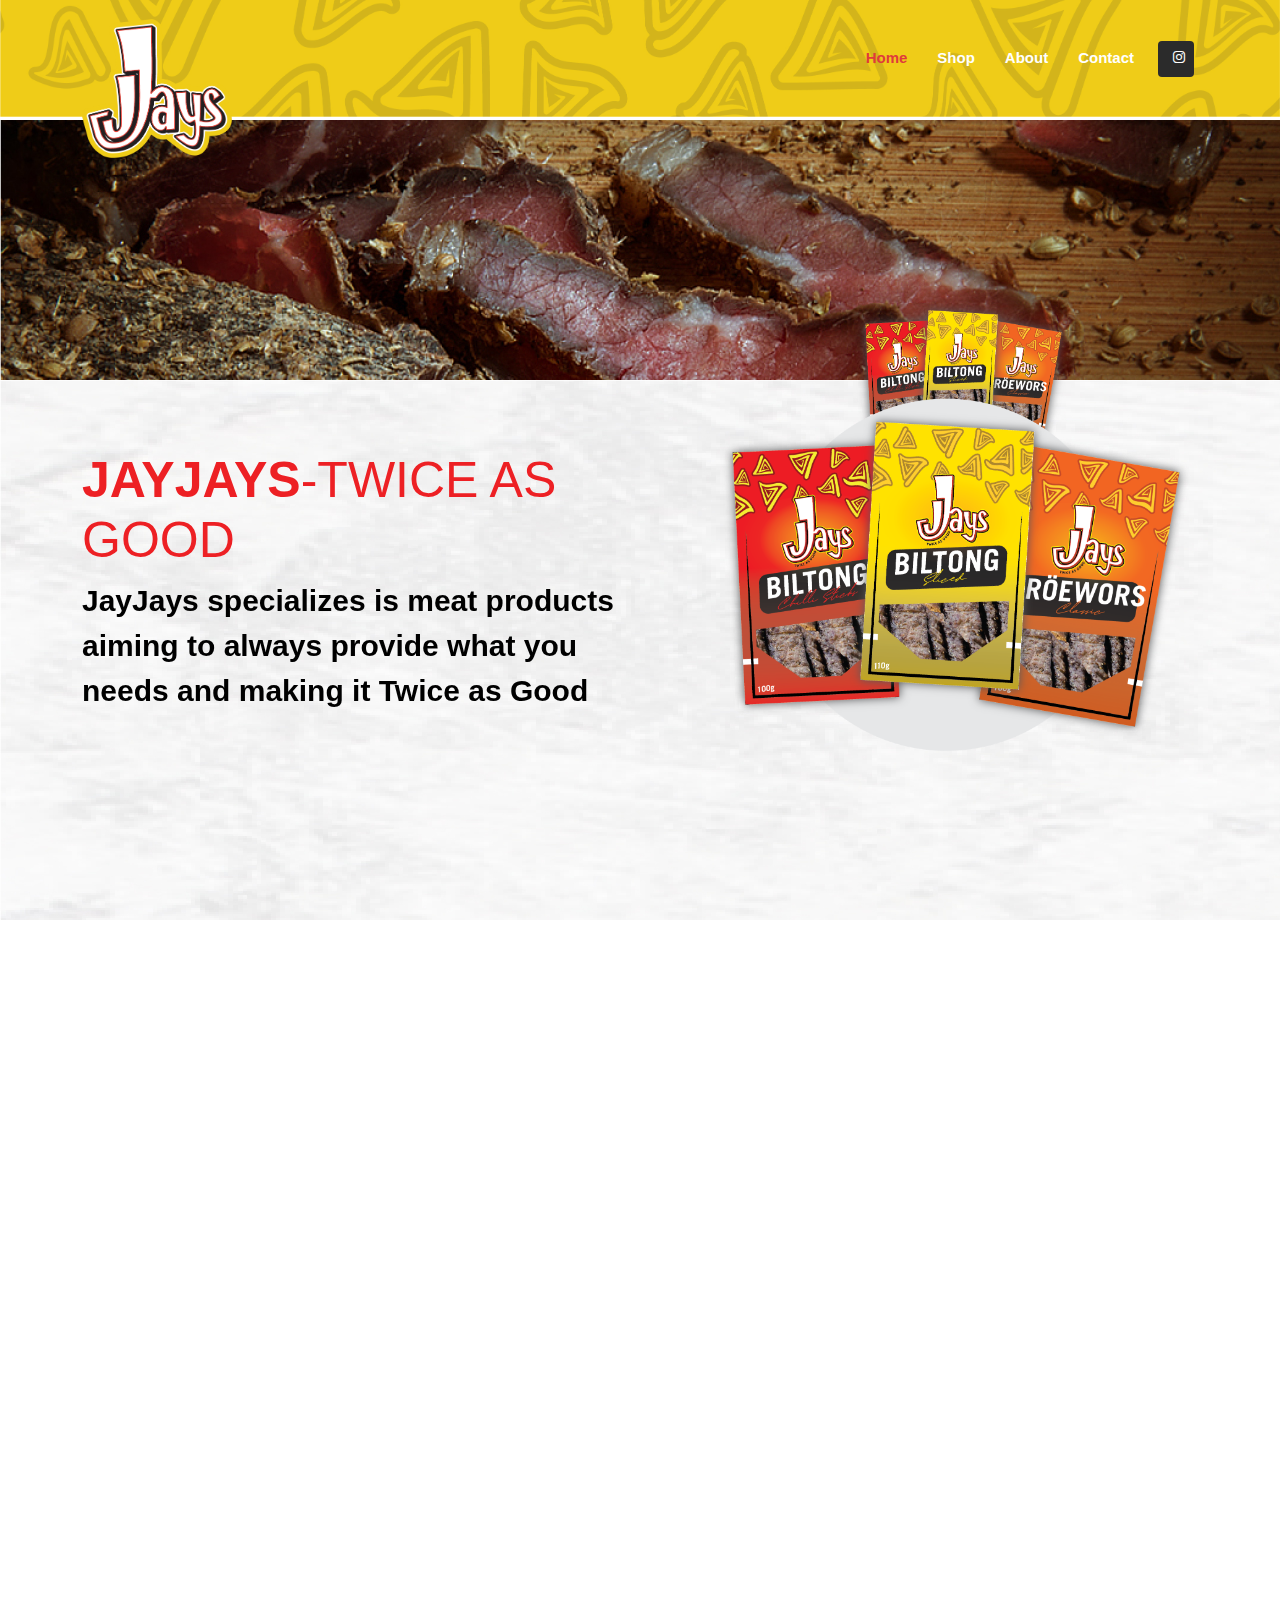
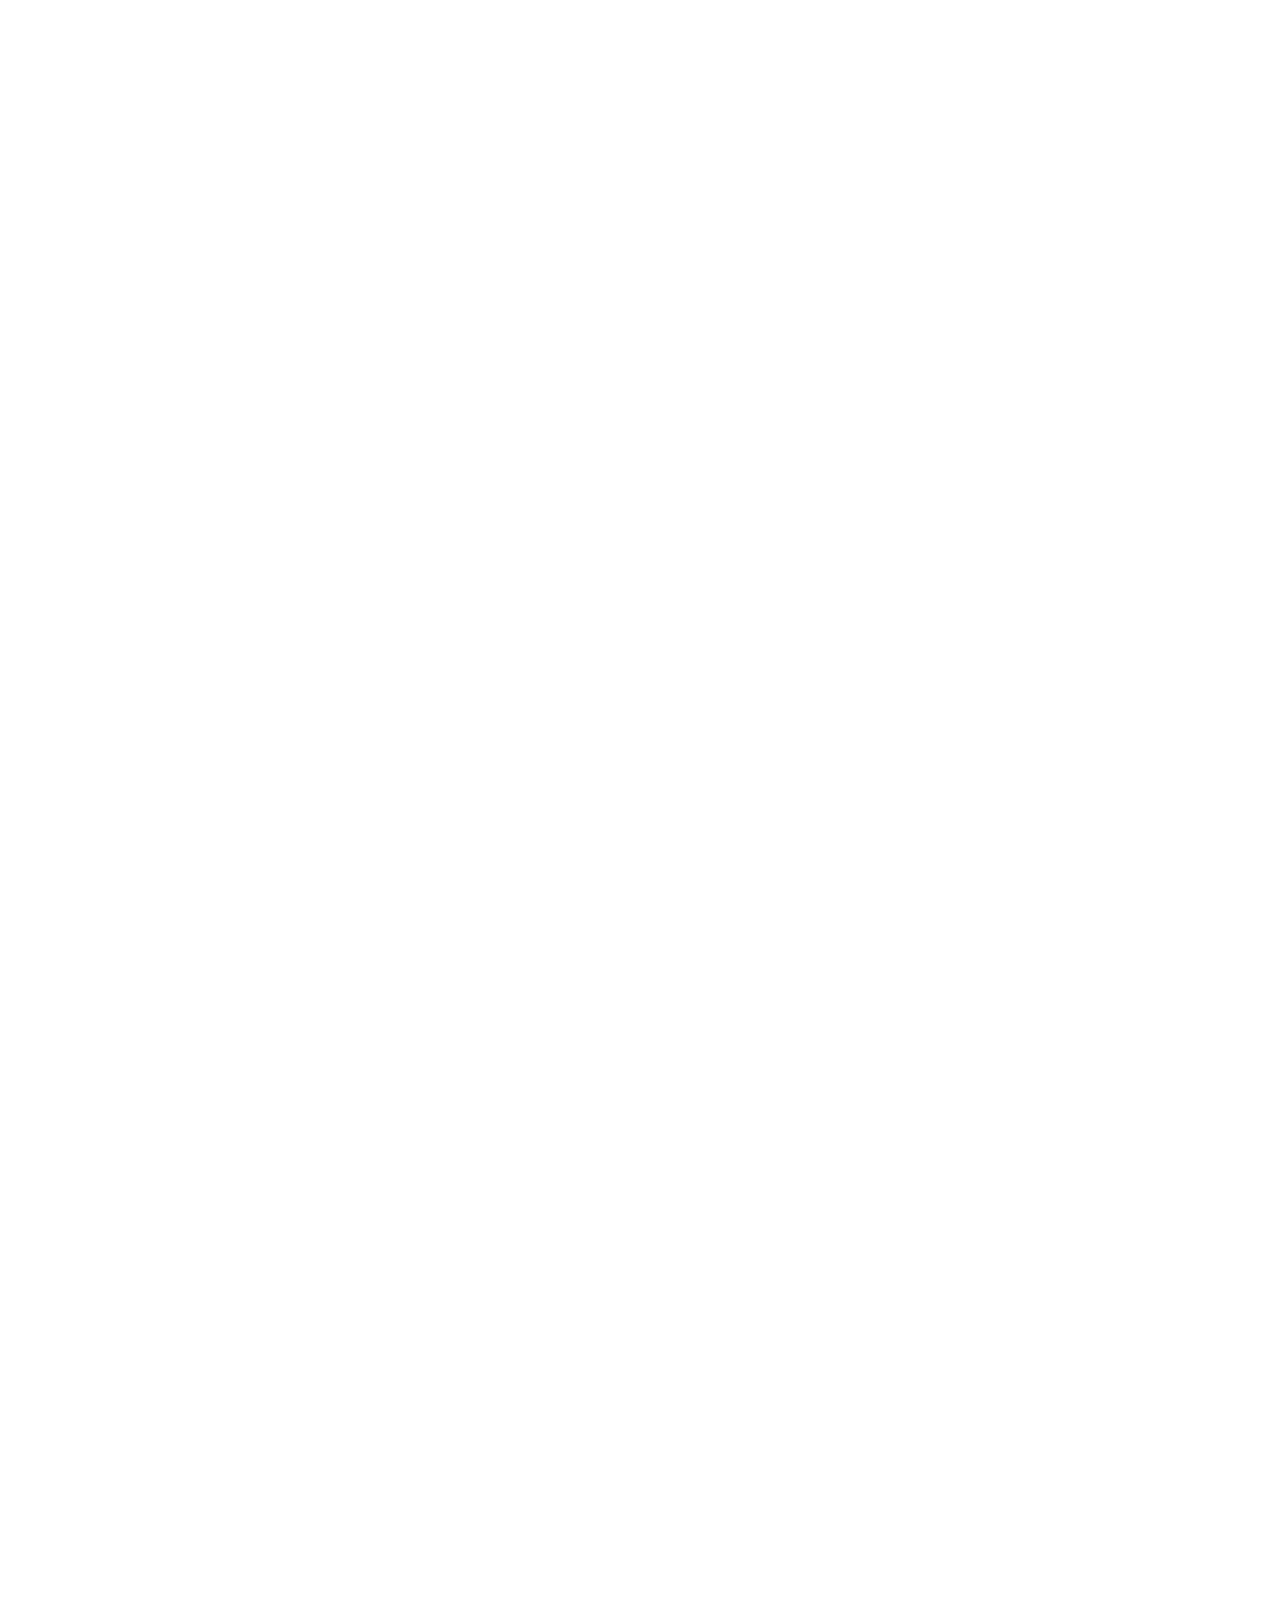
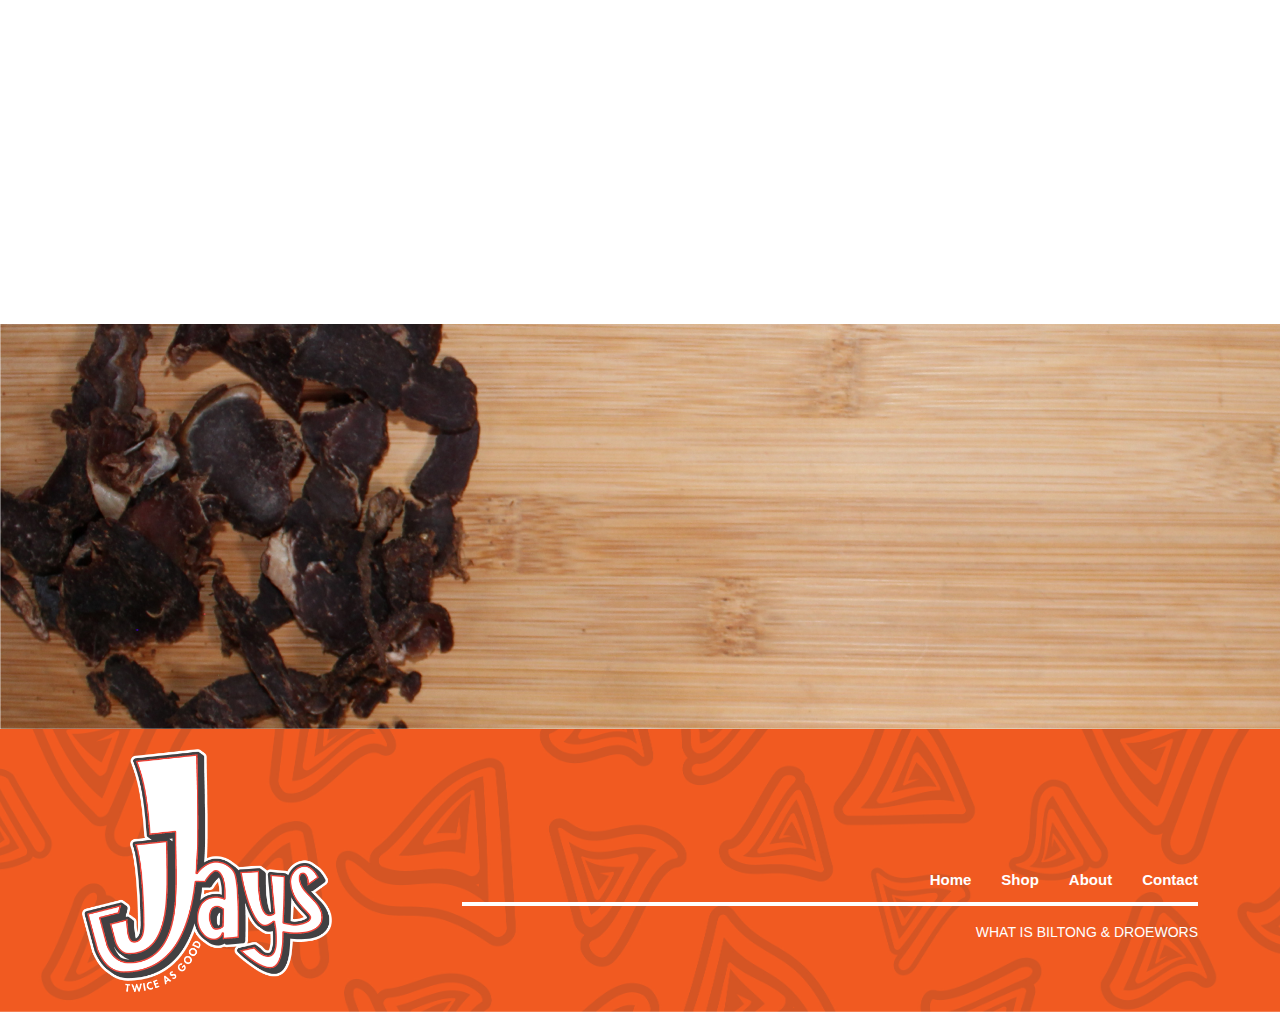
==== index.html @ 7f57a89b "fourth commit" ====
<!DOCTYPE html>
<html lang="en">

<head>
  <meta charset="utf-8">
  <meta content="width=device-width, initial-scale=1.0" name="viewport">

  <title>JayJays</title>
  <meta content="" name="description">
  <meta content="" name="keywords">

  <!-- Favicons -->
  <link href="assets/img/LOGO1 - Copy.png" rel="icon">

  <!-- Google Fonts -->
  <!-- <link href="https://fonts.googleapis.com/css?family=Open+Sans:300,300i,400,400i,600,600i,700,700i|Raleway:300,300i,400,400i,500,500i,600,600i,700,700i|Poppins:300,300i,400,400i,500,500i,600,600i,700,700i" rel="stylesheet"> -->

  <!-- Vendor CSS Files -->
  <link href="assets/vendor/aos/aos.css" rel="stylesheet">
  <link href="assets/vendor/bootstrap/css/bootstrap.min.css" rel="stylesheet">
  <link href="assets/vendor/bootstrap/css/bootstrap.css" rel="stylesheet">
  <link href="assets/vendor/bootstrap-icons/bootstrap-icons.css" rel="stylesheet">
  <link href="assets/vendor/boxicons/css/boxicons.min.css" rel="stylesheet">
  <link href="assets/vendor/glightbox/css/glightbox.min.css" rel="stylesheet">
  <link href="assets/vendor/remixicon/remixicon.css" rel="stylesheet">
  <link href="assets/vendor/swiper/swiper-bundle.min.css" rel="stylesheet">


  <link href="assets/css/style.css" rel="stylesheet">
</head>

<body>

  <!-- ======= Header ======= -->
  <header id="header" class="fixed-top d-flex align-items-center" style="height: 120px;background: url(assets/img/HEADER.jpg);
  width: 100%;
  /* height: auto; */
  height: 120px;
  background-position: center;
  background-size: cover;
  background-repeat: no-repeat;">
    <div class="container d-flex align-items-center">
      <!-- <h1 class="logo me-auto"><a href="index.html">Presento<span>.</span></a></h1> -->
      <!-- Uncomment below if you prefer to use an image logo -->
      <a href="index.html" class="logo me-auto"><img src="assets/img/LOGO1 - Copy.png" alt=""></a>

      <nav id="navbar" class="navbar order-last order-lg-0">
        <ul>
          <li><a class="nav-link scrollto active" href="#home">Home</a></li>
          <li><a class="nav-link scrollto" href="#shop">Shop</a></li>
          <li><a class="nav-link scrollto" href="#about">About</a></li>
          <li><a class="nav-link scrollto" href="#contact">Contact</a></li>
          <span class="social-links text-center text-md-end pt-3 pt-md-0 ms-4">
            <li><a href="#" class="instagram"><i class="bx bxl-instagram fs-6"></i></a></li>
          </span>
        </ul>
        <i class="bi bi-list mobile-nav-toggle text-white"></i>
      </nav><!-- .navbar -->

    </div>
  </header><!-- End Header -->

  <section style="margin-top: 50px" id="home">

    <div class="biltong-hero" style="background: url(assets/img/UNDER.jpg);">
    </div>
    <div style="background: url('assets/img/WHITE-MARRBLE.jpg');" class="marrble">
      <div class="container" data-aos="fade-up">
        <div class="row" style="padding-top: 70px;">
          <div class="col-lg-6">
            <h1 class="header-text"><b>JAYJAYS</b>-TWICE AS GOOD
            </h1>
            <div class="text">
              <p style="font-weight: bold; color: #000; font-size: 30px;">JayJays specializes is meat products aiming to always provide what you needs
                and making it Twice as Good</p>
            </div>

          </div>
          <div class="col-lg-6"> 
            <div class="biltong-img center-hrz">
              <img src="assets/img/SIXTOP1.png">
            </div>

          </div>
        </div>

      </div>
    </div>

  </section>

  <section style="padding-top: 0px;" id="shop">
    <div class="containe" >
      <div class="row">
        <div class="col-lg-4" data-aos="fade-right">
          <div style="
          /* height: 80vh;  */
          width: 100%; background-color: #ed2024; padding: 25px;
          height: auto;
          ">
            <center>
              <div style="
          width: 60%;
          ">
              <img src="assets/img/REDP-05.png" style="width: 100%;">
            </div>

            <div class="mt-3">
              <h1 style="color: #fff; font-size: 60px">BILTONG-<span style="font-weight: bold;">CHILLI STICKS</span></h1>

              <div class="text">
                <p style="font-weight: bold; color: #fff; font-size: 30px; text-align: left;">JayJays specializes is meat products aiming to always provide what you needs
                  and making it Twice as Good</p>
              </div>

              <div>
                <a href="chilli-sticks.html">
                  <button style="background-color: #efefef; border: none; outline: none; padding: 10px 25px;">
                    <span style="font-weight: bold; color: #000">
                      View
                    </span>
                  </button>
                </a>
                
              </div>
            </div>
            </center>
            
          </div>
        </div>
        <div class="col-lg-4" data-aos="fade-up">
          <div style="
            /* min-height: 835px;  */
            height: auto;
            width: 100%; background-color: #EFCC17; padding: 25px;
            /* height: 80vh; */
            ">
            <center>
              <div style="
          width: 60%;
          ">
              <img src="assets/img/YELLOWP-05.png" style="width: 100%;">
            </div>
            <div class="mt-3">
              <h1 style="color: #fff; font-size: 60px">BILTONG-<span style="font-weight: bold;">SLICED</span></h1>

              <div class="text">
                <p style="font-weight: bold; color: #fff; font-size: 30px; text-align: left;">JayJays specializes is meat products aiming to always provide what you needs
                  and making it Twice as Good</p>
              </div>
            </div>

            <div>
              <a href="biltong-sliced.html">
                <button class="view-btn view-btn-yellow">
                  <span style="font-weight: bold; color: #000">
                    View
                  </span>
                </button>
              </a>
            </div>

            </center>
          </div>
        </div>
        <div class="col-lg-4" data-aos="fade-left">
          <div style="
          height: auto; 
          width: 100%; background-color: #f15b22; padding: 25px;
          /* height: 80vh; */
          ">
            <center>
              <div style="
          width: 60%;
          ">
              <img src="assets/img/ORANGEP-05.png" style="width: 100%;">
            </div>
            <div class="mt-3">
              <h1 style="color: #fff; font-size: 60px">DROEWORS-<span style="font-weight: bold;">CLASSIC</span></h1>

              <div class="text">
                <p style="font-weight: bold; color: #fff; font-size: 30px; text-align: left;">JayJays specializes is meat products aiming to always provide what you needs
                  and making it Twice as Good</p>
              </div>
            </div>
            <div>
              <a href="droewors-classic.html">
                <button class="view-btn">
                  <span style="font-weight: bold; color: #000">
                    View
                  </span>
                </button>
              </a>
              
            </div>
            </center>
          
          </div>
        </div>
      </div>
    </div>


  </section>

  <section>
    <!-- Slider main container -->
<div class="swiper" data-aos="fade-up">
  <!-- Additional required wrapper -->
  <div class="swiper-wrapper">
    <!-- Slides -->
    <div class="swiper-slide" style="
    /* background-image: url(assets/img/ADD1.jpg); background-repeat: no-repeat; background-size: cover; */
    ">AD 1</div>
    <div class="swiper-slide">AD 2</div>
    <div class="swiper-slide">AD 3</div>
    ...
  </div>
  <!-- If we need pagination -->
  <div class="swiper-pagination"></div>

  <!-- If we need navigation buttons -->
  <div class="swiper-button-prev"></div>
  <div class="swiper-button-next"></div>

  <!-- If we need scrollbar -->
  <!-- <div class="swiper-scrollbar"></div> -->
</div>
  </section>

  <section class="bg-white" id="about" data-aos="fade-up">
    <div class="container">
      <center>
        <h1 style="color: #fff; background-color: #ed2024; width: 300px; padding: 20px 0px; margin-top: 100px;">ABOUT-US!!</h1>
      <div style="width: 80%;" class="mt-4">
        <p style="font-size: 30px; text-align: center;"><b>JayJays specializes is meat products aiming to always provide what you needs
          and making it</b> Twice as Good. <b>JayJays specializes is meat products aiming to always provide what you needs
            and making it</b> Twice as Good.</p>
      </div>

      <h1 style="color: #fff; background-color: #EFCC17; width: 300px; padding: 20px 0px; margin-top: 100px;">CONTACT-US!!</h1>
    </center>
    </div>
  </section>

  <main id="main">


    <!-- ======= Contact Section ======= -->
    <section id="contact" class="contact">
      <div class="container" data-aos="fade-up">

        <div class="section-title mt-5">
          <!-- <h2>Contact</h2> -->
          <p style="color: #000; font-size: 30px; text-align: center;">Magnam dolores commodi suscipit. Necessitatibus eius consequatur ex aliquid fuga eum quidem. Sit sint
            consectetur velit. Quisquam quos quisquam cupiditate. Et nemo qui impedit suscipit alias ea.</p>
        </div>

        <div class="row" data-aos="fade-up" data-aos-delay="100">

          <div class="col-lg-6">

            <div class="row">
              <div class="col-md-12">
                <div class="info-box">
                  <i class="bx bx-map"></i>
                  <h3>Our Address</h3>
                  <p>A108 Adam Street, New York, NY 535022</p>
                </div>
              </div>
              <div class="col-md-6">
                <div class="info-box mt-4">
                  <i class="bx bx-envelope"></i>
                  <h3>Email Us</h3>
                  <p>info@example.com<br>contact@example.com</p>
                </div>
              </div>
              <div class="col-md-6">
                <div class="info-box mt-4">
                  <i class="bx bx-phone-call"></i>
                  <h3>Call Us</h3>
                  <p>+1 5589 55488 55<br>+1 6678 254445 41</p>
                </div>
              </div>
            </div>

          </div>

          <div class="col-lg-6" style="padding-bottom: 100px;">
            <form action="forms/contact.php" method="post" role="form" class="php-email-form">
              <div class="row">
                <div class="col form-group">
                  <input type="text" name="name" class="form-control" id="name" placeholder="Your Name" required>
                </div>
                <div class="col form-group">
                  <input type="email" class="form-control" name="email" id="email" placeholder="Your Email" required>
                </div>
              </div>
              <div class="form-group">
                <input type="text" class="form-control" name="subject" id="subject" placeholder="Subject" required>
              </div>
              <div class="form-group">
                <textarea class="form-control" name="message" rows="5" placeholder="Message" required></textarea>
              </div>
              <div class="my-3">
                <div class="loading">Loading</div>
                <div class="error-message"></div>
                <div class="sent-message">Your message has been sent. Thank you!</div>
              </div>
              <div class="text-center"><button type="submit">Send Message</button></div>
            </form>
          </div>

        </div>

      </div>
    </section><!-- End Contact Section -->

    <section>
      <div style="background: url(assets/img/BOTTOM.jpg);
    width: 100%;
    /* height: auto; */
    height: 45vh;
    background-position: left;
    background-size: cover;
    background-repeat: no-repeat;">
    </div>
    </section>

  </main><!-- End #main -->

  <!-- ======= Footer ======= -->
  <footer id="footer">

    <div class="" style="background: url(assets/img/FOOTER.jpg);
    width: 100%;
    height: auto;
    /* height: 35vh; */
    background-position: center;
    background-size: cover;
    background-repeat: no-repeat;
    padding: 20px;
    ">
      <div class="container">
        <div class="row">
          <div class="col-lg-4 center-hrz">
            <img src="assets/img/LOGO2.png" style="width: 250px;"/>
          </div>
          <div class="col-lg-8">

            <div class="footer order-last order-lg-0" style="float: right; margin-top: 110px;">
              <ul>
                <li><a class="nav-link scrollto" href="#home">Home</a></li>
                <li><a class="nav-link scrollto" href="#shop">Shop</a></li>
                <li><a class="nav-link scrollto" href="#about">About</a></li>
                <li><a class="nav-link scrollto" href="#contact">Contact</a></li>
                </ul>
              </div>
              <hr style="margin-top: 0px; border: 2px solid #fff; background-color: #fff; opacity: 1; width: 100%;"/>

              <div class="footer-copyright display1" style="float: right;">
                <p>WHAT IS BILTONG & DROEWORS</p>
              </div>

              <div class="footer-copyright display2" style="text-align: center;">
                <p>WHAT IS BILTONG & DROEWORS</p>
              </div>
          </div>
          

        </div>
      </div>
    </div>
  </footer><!-- End Footer -->

  <a href="#" class="back-to-top d-flex align-items-center justify-content-center"><i
      class="bi bi-arrow-up-short"></i></a>

  <!-- Vendor JS Files -->
  <script src="assets/vendor/purecounter/purecounter_vanilla.js"></script>
  <script src="assets/vendor/aos/aos.js"></script>
  <script src="assets/vendor/bootstrap/js/bootstrap.bundle.min.js"></script>
  <script src="assets/vendor/glightbox/js/glightbox.min.js"></script>
  <script src="assets/vendor/isotope-layout/isotope.pkgd.min.js"></script>
  <script src="assets/vendor/swiper/swiper-bundle.min.js"></script>
  <script src="assets/vendor/php-email-form/validate.js"></script>

  <!-- Template Main JS File -->
  <script src="assets/js/main.js"></script>

</body>

</html>
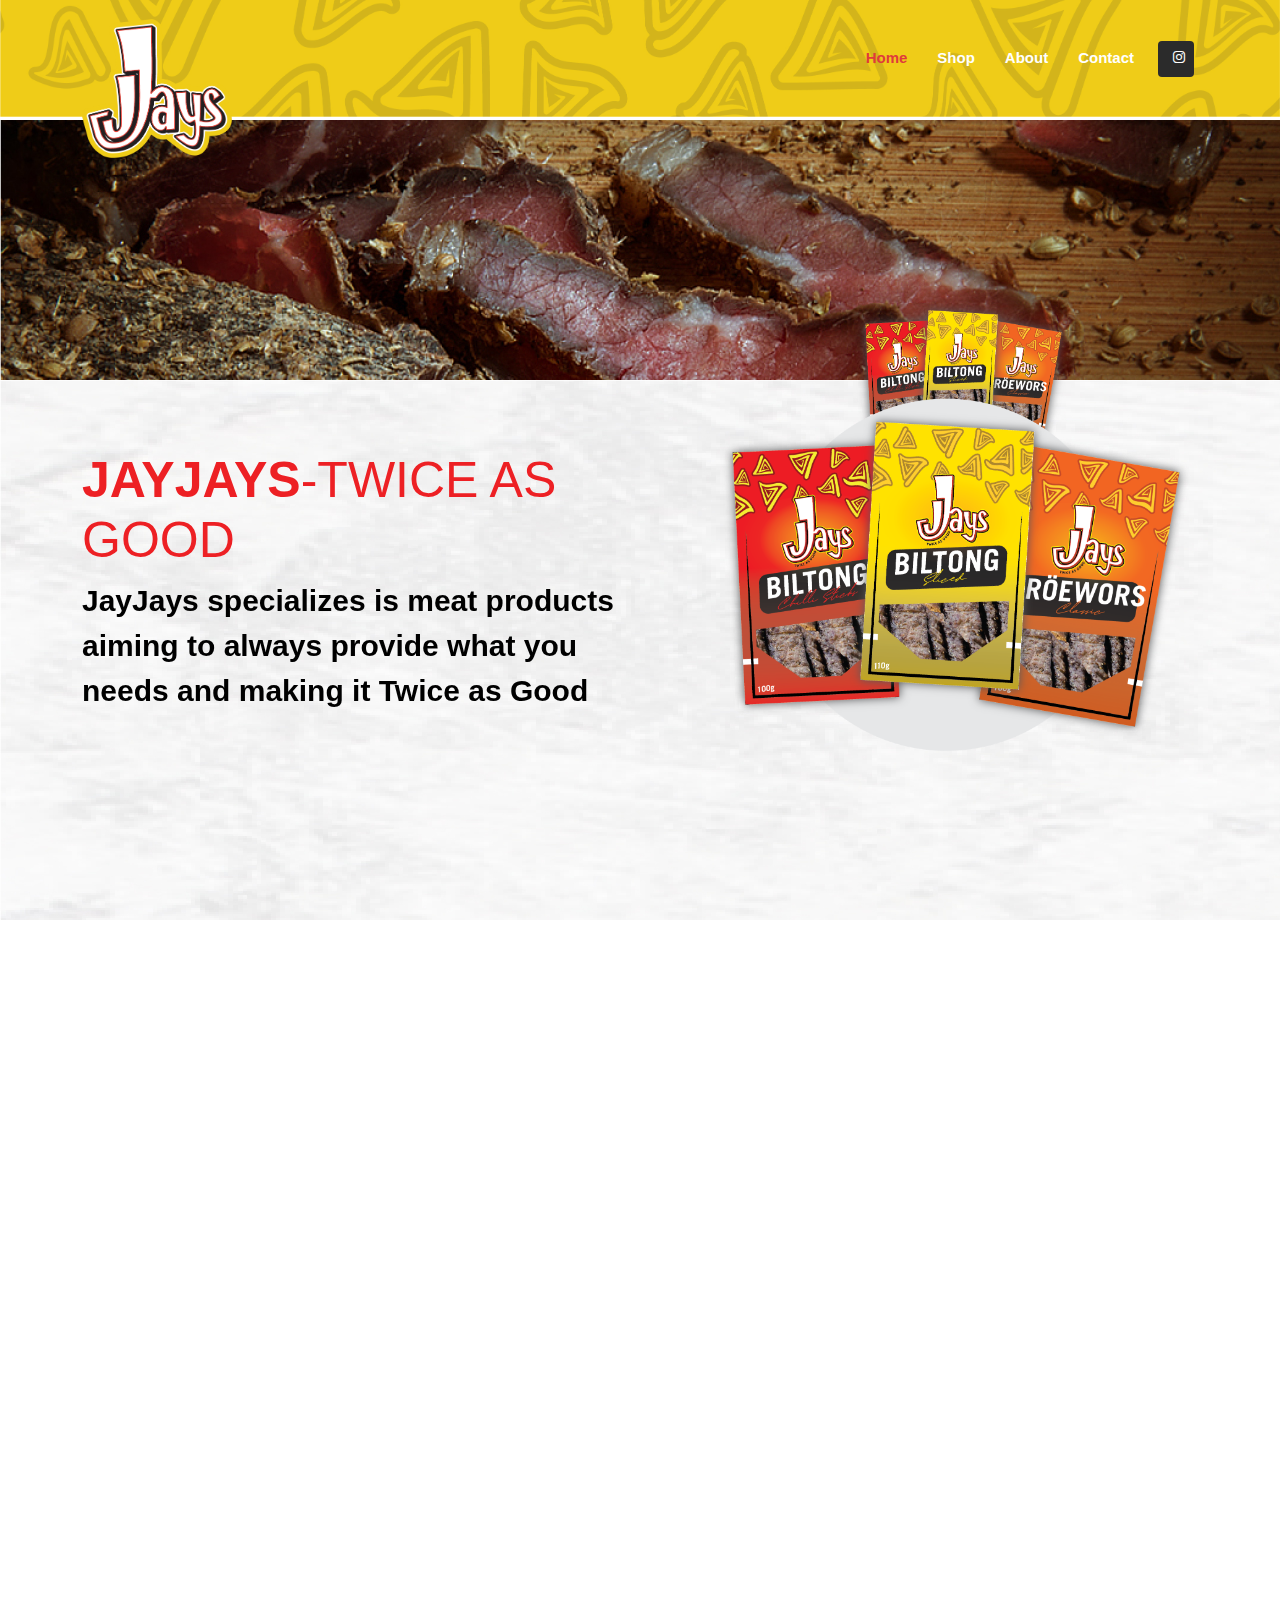
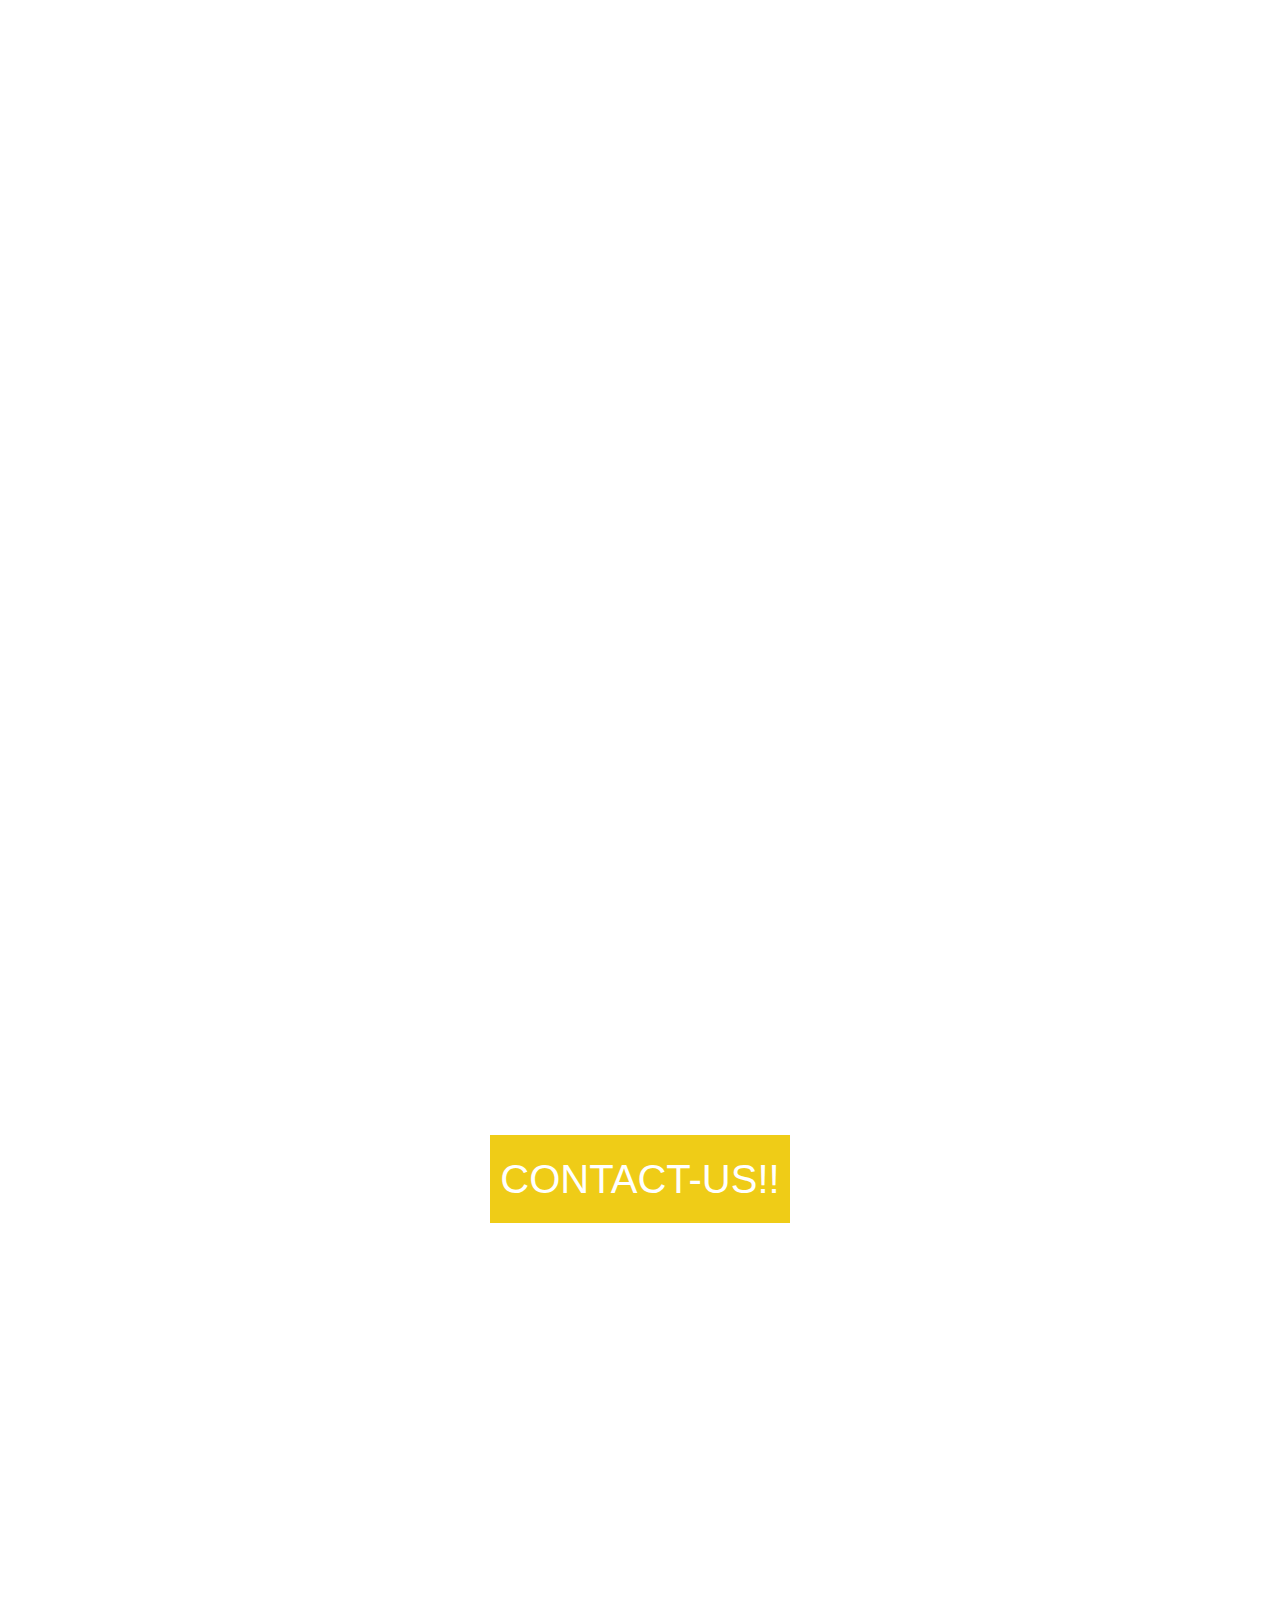
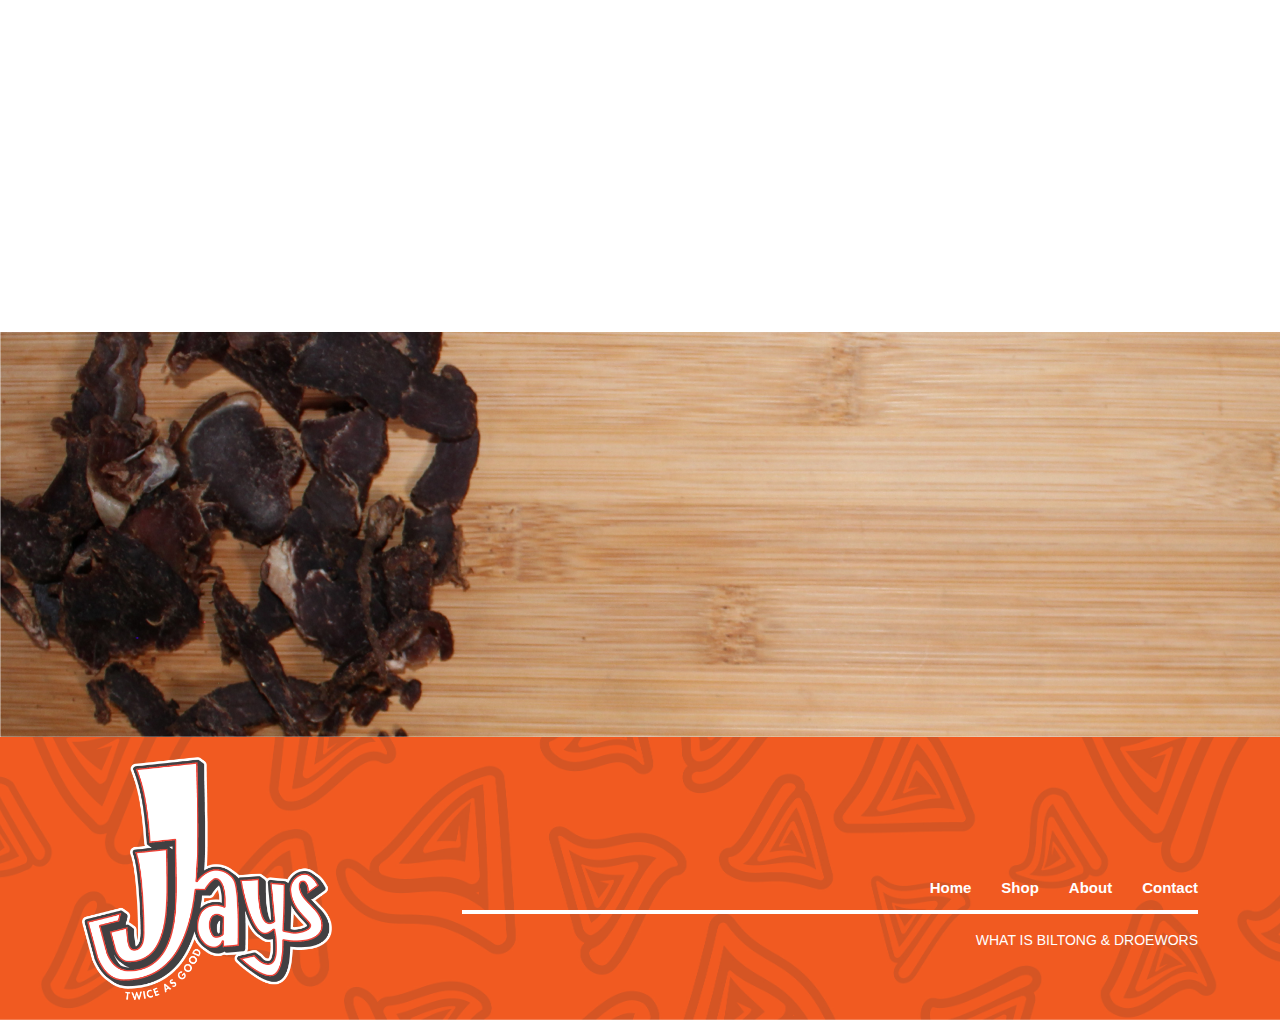
==== commit 6efe9dac: "seventh commit" ====
--- a/index.html
+++ b/index.html
@@ -11,9 +11,6 @@
 
   <!-- Favicons -->
   <link href="assets/img/LOGO1 - Copy.png" rel="icon">
-
-  <!-- Google Fonts -->
-  <!-- <link href="https://fonts.googleapis.com/css?family=Open+Sans:300,300i,400,400i,600,600i,700,700i|Raleway:300,300i,400,400i,500,500i,600,600i,700,700i|Poppins:300,300i,400,400i,500,500i,600,600i,700,700i" rel="stylesheet"> -->
 
   <!-- Vendor CSS Files -->
   <link href="assets/vendor/aos/aos.css" rel="stylesheet">
@@ -60,6 +57,8 @@
     </div>
   </header><!-- End Header -->
 
+
+  <!-- HERO SECTION -->
   <section style="margin-top: 50px" id="home">
 
     <div class="biltong-hero" style="background: url(assets/img/UNDER.jpg);">
@@ -71,12 +70,13 @@
             <h1 class="header-text"><b>JAYJAYS</b>-TWICE AS GOOD
             </h1>
             <div class="text">
-              <p style="font-weight: bold; color: #000; font-size: 30px;">JayJays specializes is meat products aiming to always provide what you needs
+              <p style="font-weight: bold; color: #000; font-size: 30px;">JayJays specializes is meat products aiming to
+                always provide what you needs
                 and making it Twice as Good</p>
             </div>
 
           </div>
-          <div class="col-lg-6"> 
+          <div class="col-lg-6">
             <div class="biltong-img center-hrz">
               <img src="assets/img/SIXTOP1.png">
             </div>
@@ -88,9 +88,11 @@
     </div>
 
   </section>
-
+  <!-- END HERO SECTION -->
+
+  <!-- SHOP SECTION -->
   <section style="padding-top: 0px;" id="shop">
-    <div class="containe" >
+    <div class="containe">
       <div class="row">
         <div class="col-lg-4" data-aos="fade-right">
           <div style="
@@ -102,30 +104,32 @@
               <div style="
           width: 60%;
           ">
-              <img src="assets/img/REDP-05.png" style="width: 100%;">
-            </div>
-
-            <div class="mt-3">
-              <h1 style="color: #fff; font-size: 60px">BILTONG-<span style="font-weight: bold;">CHILLI STICKS</span></h1>
-
-              <div class="text">
-                <p style="font-weight: bold; color: #fff; font-size: 30px; text-align: left;">JayJays specializes is meat products aiming to always provide what you needs
-                  and making it Twice as Good</p>
-              </div>
-
-              <div>
-                <a href="chilli-sticks.html">
-                  <button style="background-color: #efefef; border: none; outline: none; padding: 10px 25px;">
-                    <span style="font-weight: bold; color: #000">
-                      View
-                    </span>
-                  </button>
-                </a>
-                
-              </div>
-            </div>
+                <img src="assets/img/REDP-05.png" style="width: 100%;">
+              </div>
+
+              <div class="mt-3">
+                <h1 style="color: #fff; font-size: 60px">BILTONG-<span style="font-weight: bold;">CHILLI STICKS</span>
+                </h1>
+
+                <div class="text">
+                  <p style="font-weight: bold; color: #fff; font-size: 30px; text-align: left;">JayJays specializes is
+                    meat products aiming to always provide what you needs
+                    and making it Twice as Good</p>
+                </div>
+
+                <div>
+                  <a href="chilli-sticks.html">
+                    <button style="background-color: #efefef; border: none; outline: none; padding: 10px 25px;">
+                      <span style="font-weight: bold; color: #000">
+                        View
+                      </span>
+                    </button>
+                  </a>
+
+                </div>
+              </div>
             </center>
-            
+
           </div>
         </div>
         <div class="col-lg-4" data-aos="fade-up">
@@ -139,26 +143,27 @@
               <div style="
           width: 60%;
           ">
-              <img src="assets/img/YELLOWP-05.png" style="width: 100%;">
-            </div>
-            <div class="mt-3">
-              <h1 style="color: #fff; font-size: 60px">BILTONG-<span style="font-weight: bold;">SLICED</span></h1>
-
-              <div class="text">
-                <p style="font-weight: bold; color: #fff; font-size: 30px; text-align: left;">JayJays specializes is meat products aiming to always provide what you needs
-                  and making it Twice as Good</p>
-              </div>
-            </div>
-
-            <div>
-              <a href="biltong-sliced.html">
-                <button class="view-btn view-btn-yellow">
-                  <span style="font-weight: bold; color: #000">
-                    View
-                  </span>
-                </button>
-              </a>
-            </div>
+                <img src="assets/img/YELLOWP-05.png" style="width: 100%;">
+              </div>
+              <div class="mt-3">
+                <h1 style="color: #fff; font-size: 60px">BILTONG-<span style="font-weight: bold;">SLICED</span></h1>
+
+                <div class="text">
+                  <p style="font-weight: bold; color: #fff; font-size: 30px; text-align: left;">JayJays specializes is
+                    meat products aiming to always provide what you needs
+                    and making it Twice as Good</p>
+                </div>
+              </div>
+
+              <div>
+                <a href="biltong-sliced.html">
+                  <button class="view-btn view-btn-yellow">
+                    <span style="font-weight: bold; color: #000">
+                      View
+                    </span>
+                  </button>
+                </a>
+              </div>
 
             </center>
           </div>
@@ -173,86 +178,95 @@
               <div style="
           width: 60%;
           ">
-              <img src="assets/img/ORANGEP-05.png" style="width: 100%;">
-            </div>
-            <div class="mt-3">
-              <h1 style="color: #fff; font-size: 60px">DROEWORS-<span style="font-weight: bold;">CLASSIC</span></h1>
-
-              <div class="text">
-                <p style="font-weight: bold; color: #fff; font-size: 30px; text-align: left;">JayJays specializes is meat products aiming to always provide what you needs
-                  and making it Twice as Good</p>
-              </div>
-            </div>
-            <div>
-              <a href="droewors-classic.html">
-                <button class="view-btn">
-                  <span style="font-weight: bold; color: #000">
-                    View
-                  </span>
-                </button>
-              </a>
-              
-            </div>
+                <img src="assets/img/ORANGEP-05.png" style="width: 100%;">
+              </div>
+              <div class="mt-3">
+                <h1 style="color: #fff; font-size: 60px">DROEWORS-<span style="font-weight: bold;">CLASSIC</span></h1>
+
+                <div class="text">
+                  <p style="font-weight: bold; color: #fff; font-size: 30px; text-align: left;">JayJays specializes is
+                    meat products aiming to always provide what you needs
+                    and making it Twice as Good</p>
+                </div>
+              </div>
+              <div>
+                <a href="droewors-classic.html">
+                  <button class="view-btn">
+                    <span style="font-weight: bold; color: #000">
+                      View
+                    </span>
+                  </button>
+                </a>
+
+              </div>
             </center>
-          
-          </div>
-        </div>
-      </div>
-    </div>
-
-
+
+          </div>
+        </div>
+      </div>
+    </div>
   </section>
-
+  <!-- END SHOP  SECTION -->
+
+
+  <!-- ADS SECTION -->
   <section>
     <!-- Slider main container -->
-<div class="swiper" data-aos="fade-up">
-  <!-- Additional required wrapper -->
-  <div class="swiper-wrapper">
-    <!-- Slides -->
-    <div class="swiper-slide" style="
-    /* background-image: url(assets/img/ADD1.jpg); background-repeat: no-repeat; background-size: cover; */
-    ">AD 1</div>
-    <div class="swiper-slide">AD 2</div>
-    <div class="swiper-slide">AD 3</div>
-    ...
-  </div>
-  <!-- If we need pagination -->
-  <div class="swiper-pagination"></div>
-
-  <!-- If we need navigation buttons -->
-  <div class="swiper-button-prev"></div>
-  <div class="swiper-button-next"></div>
-
-  <!-- If we need scrollbar -->
-  <!-- <div class="swiper-scrollbar"></div> -->
-</div>
+    <div class="swiper" data-aos="fade-up">
+      <!-- Additional required wrapper -->
+      <div class="swiper-wrapper">
+        <!-- Slides -->
+        <div class="swiper-slide" style="
+    background-image: url(assets/img/SLIDE-1.jpg); background-repeat: no-repeat; background-size: cover; background-position: center center;
+    "></div>
+        <!-- <div class="swiper-slide">AD 2</div>
+        <div class="swiper-slide">AD 3</div> -->
+      </div>
+      <div class="swiper-pagination"></div>
+
+      <!-- <div class="swiper-button-prev"></div>
+      <div class="swiper-button-next"></div> -->
+
+    </div>
   </section>
-
+  <!-- END ADS SECTION -->
+
+  <!-- ABOUT US SECTION -->
   <section class="bg-white" id="about" data-aos="fade-up">
     <div class="container">
       <center>
-        <h1 style="color: #fff; background-color: #ed2024; width: 300px; padding: 20px 0px; margin-top: 100px;">ABOUT-US!!</h1>
-      <div style="width: 80%;" class="mt-4">
-        <p style="font-size: 30px; text-align: center;"><b>JayJays specializes is meat products aiming to always provide what you needs
-          and making it</b> Twice as Good. <b>JayJays specializes is meat products aiming to always provide what you needs
-            and making it</b> Twice as Good.</p>
-      </div>
-
-      <h1 style="color: #fff; background-color: #EFCC17; width: 300px; padding: 20px 0px; margin-top: 100px;">CONTACT-US!!</h1>
-    </center>
+        <h1 style="color: #fff; background-color: #ed2024; width: 300px; padding: 20px 0px; margin-top: 100px;">
+          ABOUT-US!!</h1>
+        <div style="width: 80%;" class="mt-4">
+          <p style="font-size: 30px; text-align: center;"><b>JayJays specializes is meat products aiming to always
+              provide what you needs
+              and making it</b> Twice as Good. <b>JayJays specializes is meat products aiming to always provide what you
+              needs
+              and making it</b> Twice as Good.</p>
+        </div>
+
+      </center>
     </div>
   </section>
+  <!-- END ABOUT US SECTION -->
 
   <main id="main">
 
 
     <!-- ======= Contact Section ======= -->
     <section id="contact" class="contact">
+
+      <center>
+        <h1 style="color: #fff; background-color: #EFCC17; width: 300px; padding: 20px 0px; margin-top: 100px;">
+          CONTACT-US!!</h1>
+      </center>
+     
       <div class="container" data-aos="fade-up">
 
         <div class="section-title mt-5">
           <!-- <h2>Contact</h2> -->
-          <p style="color: #000; font-size: 30px; text-align: center;">Magnam dolores commodi suscipit. Necessitatibus eius consequatur ex aliquid fuga eum quidem. Sit sint
+          <p style="color: #000; font-size: 30px; text-align: center;">Magnam dolores commodi suscipit. Necessitatibus
+            eius consequatur ex aliquid fuga eum quidem. Sit sint
             consectetur velit. Quisquam quos quisquam cupiditate. Et nemo qui impedit suscipit alias ea.</p>
         </div>
 
@@ -265,7 +279,7 @@
                 <div class="info-box">
                   <i class="bx bx-map"></i>
                   <h3>Our Address</h3>
-                  <p>A108 Adam Street, New York, NY 535022</p>
+                  <p>Windhoek, Khomas, Namibia</p>
                 </div>
               </div>
               <div class="col-md-6">
@@ -279,7 +293,7 @@
                 <div class="info-box mt-4">
                   <i class="bx bx-phone-call"></i>
                   <h3>Call Us</h3>
-                  <p>+1 5589 55488 55<br>+1 6678 254445 41</p>
+                  <p>+264 81 543 675 1234<br>+264 85 543 675 1234</p>
                 </div>
               </div>
             </div>
@@ -287,7 +301,7 @@
           </div>
 
           <div class="col-lg-6" style="padding-bottom: 100px;">
-            <form action="forms/contact.php" method="post" role="form" class="php-email-form">
+            <form action="#" role="form" class="php-email-form">
               <div class="row">
                 <div class="col form-group">
                   <input type="text" name="name" class="form-control" id="name" placeholder="Your Name" required>
@@ -303,9 +317,6 @@
                 <textarea class="form-control" name="message" rows="5" placeholder="Message" required></textarea>
               </div>
               <div class="my-3">
-                <div class="loading">Loading</div>
-                <div class="error-message"></div>
-                <div class="sent-message">Your message has been sent. Thank you!</div>
               </div>
               <div class="text-center"><button type="submit">Send Message</button></div>
             </form>
@@ -324,7 +335,7 @@
     background-position: left;
     background-size: cover;
     background-repeat: no-repeat;">
-    </div>
+      </div>
     </section>
 
   </main><!-- End #main -->
@@ -344,7 +355,7 @@
       <div class="container">
         <div class="row">
           <div class="col-lg-4 center-hrz">
-            <img src="assets/img/LOGO2.png" style="width: 250px;"/>
+            <img src="assets/img/LOGO2.png" style="width: 250px;" />
           </div>
           <div class="col-lg-8">
 
@@ -354,19 +365,19 @@
                 <li><a class="nav-link scrollto" href="#shop">Shop</a></li>
                 <li><a class="nav-link scrollto" href="#about">About</a></li>
                 <li><a class="nav-link scrollto" href="#contact">Contact</a></li>
-                </ul>
-              </div>
-              <hr style="margin-top: 0px; border: 2px solid #fff; background-color: #fff; opacity: 1; width: 100%;"/>
-
-              <div class="footer-copyright display1" style="float: right;">
-                <p>WHAT IS BILTONG & DROEWORS</p>
-              </div>
-
-              <div class="footer-copyright display2" style="text-align: center;">
-                <p>WHAT IS BILTONG & DROEWORS</p>
-              </div>
-          </div>
-          
+              </ul>
+            </div>
+            <hr style="margin-top: 0px; border: 2px solid #fff; background-color: #fff; opacity: 1; width: 100%;" />
+
+            <div class="footer-copyright display1" style="float: right;">
+              <p>WHAT IS BILTONG & DROEWORS</p>
+            </div>
+
+            <div class="footer-copyright display2" style="text-align: center;">
+              <p>WHAT IS BILTONG & DROEWORS</p>
+            </div>
+          </div>
+
 
         </div>
       </div>
@@ -385,7 +396,6 @@
   <script src="assets/vendor/swiper/swiper-bundle.min.js"></script>
   <script src="assets/vendor/php-email-form/validate.js"></script>
 
-  <!-- Template Main JS File -->
   <script src="assets/js/main.js"></script>
 
 </body>
--- a/assets/css/style.css
+++ b/assets/css/style.css
@@ -723,8 +723,6 @@
 
 
 
-/* Jesse */
-
 .social-links a {
   font-size: 18px;
   display: inline-block;
@@ -790,28 +788,28 @@
 }
 
 .header-text {
-  font-size: 50px; 
+  font-size: 50px;
   color: #ed2024;
 }
 
 .biltong-hero {
   margin-top: 60px;
   width: 100%;
-    /* height: auto; */
-    height: 30vh;
-    background-position: center center;
-    background-size: cover;
-    background-repeat: no-repeat;
+  /* height: auto; */
+  height: 30vh;
+  background-position: center center;
+  background-size: cover;
+  background-repeat: no-repeat;
 }
 
 .marrble {
   /* background: url('assets/img/WHITE-MARRBLE.jpg'); */
-    width: 100%;
-    /* height: auto; */
-    height: 60vh;
-    background-position: center;
-    background-size: cover;
-    background-repeat: no-repeat;
+  width: 100%;
+  /* height: auto; */
+  height: 60vh;
+  background-position: center;
+  background-size: cover;
+  background-repeat: no-repeat;
 }
 
 .text {
@@ -836,10 +834,10 @@
 }
 
 .view-btn {
-  background-color: #efefef; 
-  border: none; 
-  outline: none; 
-  padding: 10px 25px; 
+  background-color: #efefef;
+  border: none;
+  outline: none;
+  padding: 10px 25px;
   /* margin-top: 70px; */
 }
 
@@ -848,6 +846,7 @@
   .float-copyright {
     float: right !important;
   }
+
   .display1 {
     display: block;
   }
@@ -873,16 +872,18 @@
 @media screen and (max-width: 1268px) {
   .text {
     width: 70%;
-  }  
+  }
 }
 
 @media only screen and (max-width: 968px) {
   .marrble {
     height: auto;
   }
+
   .biltong-img {
     transform: translateY(0%);
   }
+
   .biltong-img img {
     width: 80%;
   }
@@ -896,18 +897,19 @@
   .text {
     width: 100%;
   }
-   .text p {
+
+  .text p {
     text-align: center;
-   }
-
-   .header-text {
+  }
+
+  .header-text {
     text-align: center;
-   }
-
-   .footer-copyright p {
+  }
+
+  .footer-copyright p {
     float: none;
   }
-  
+
   .footer-copyright p {
     text-align: center !important;
   }
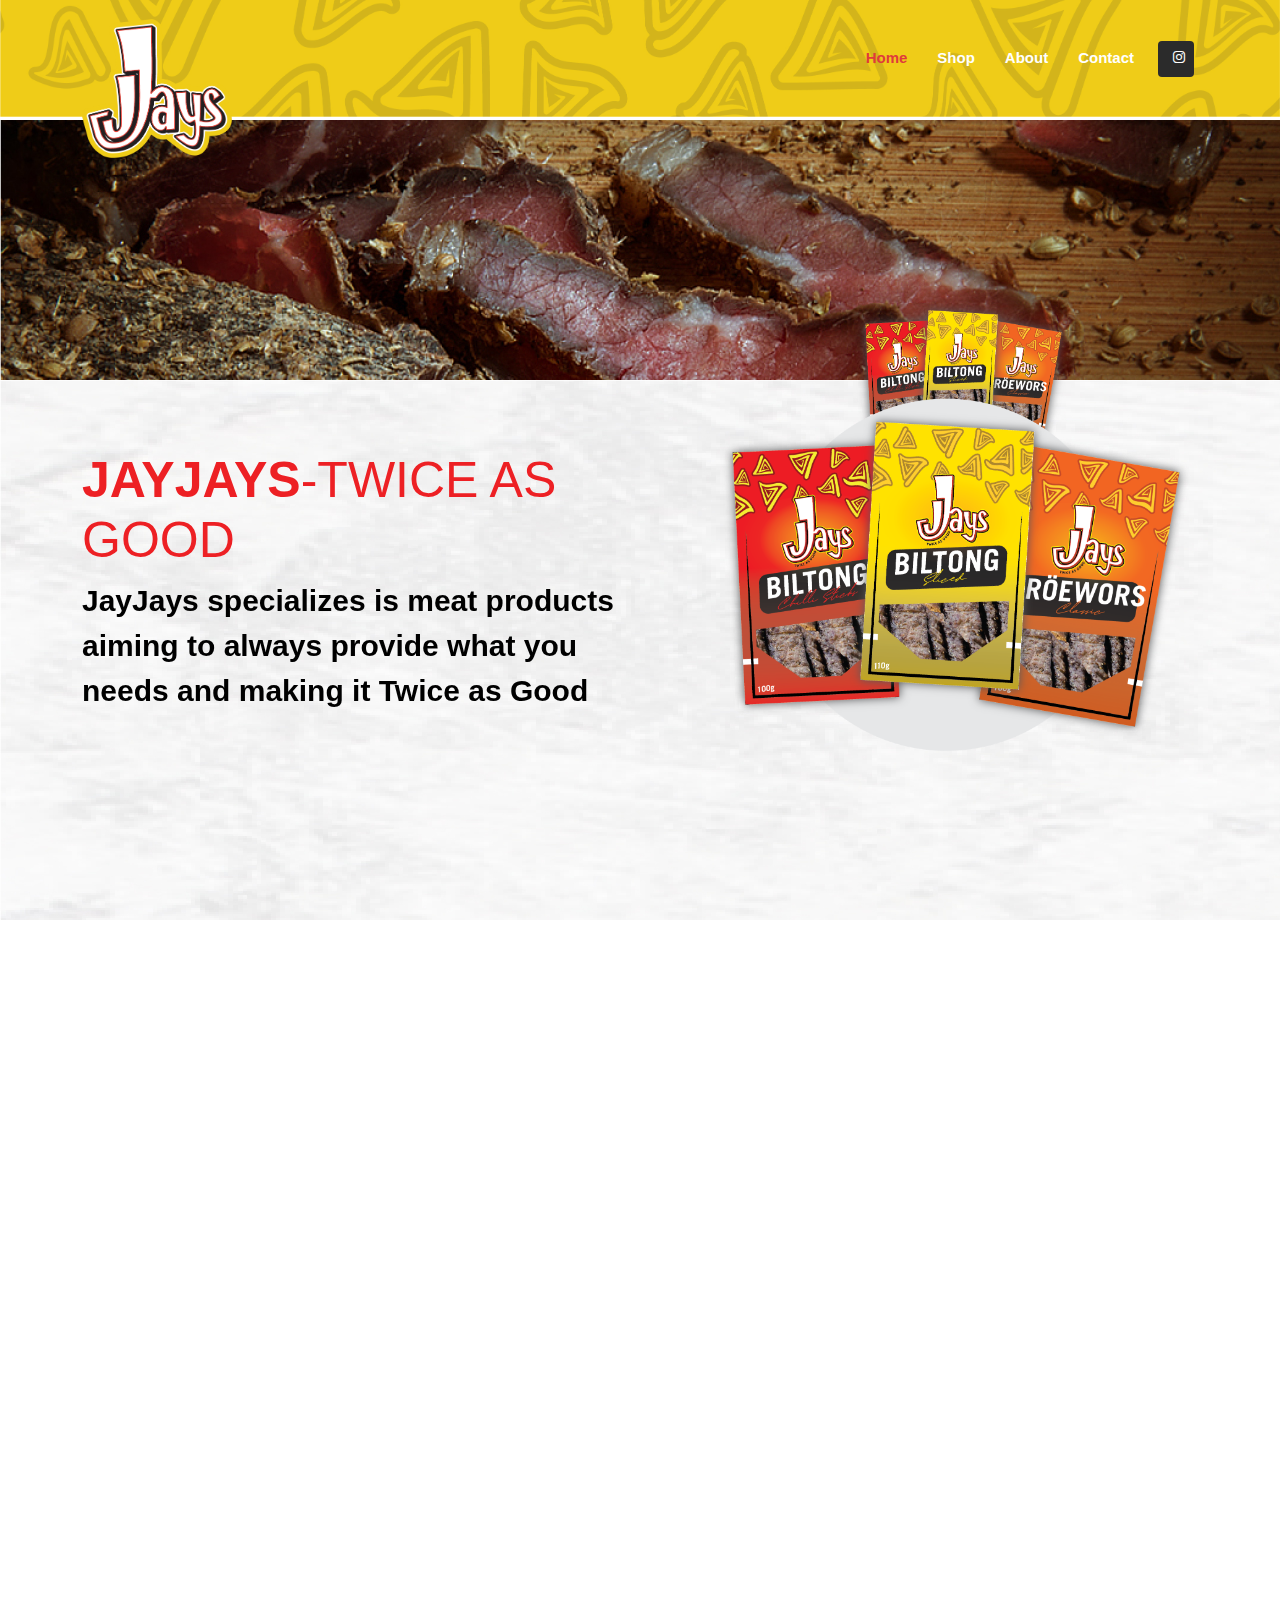
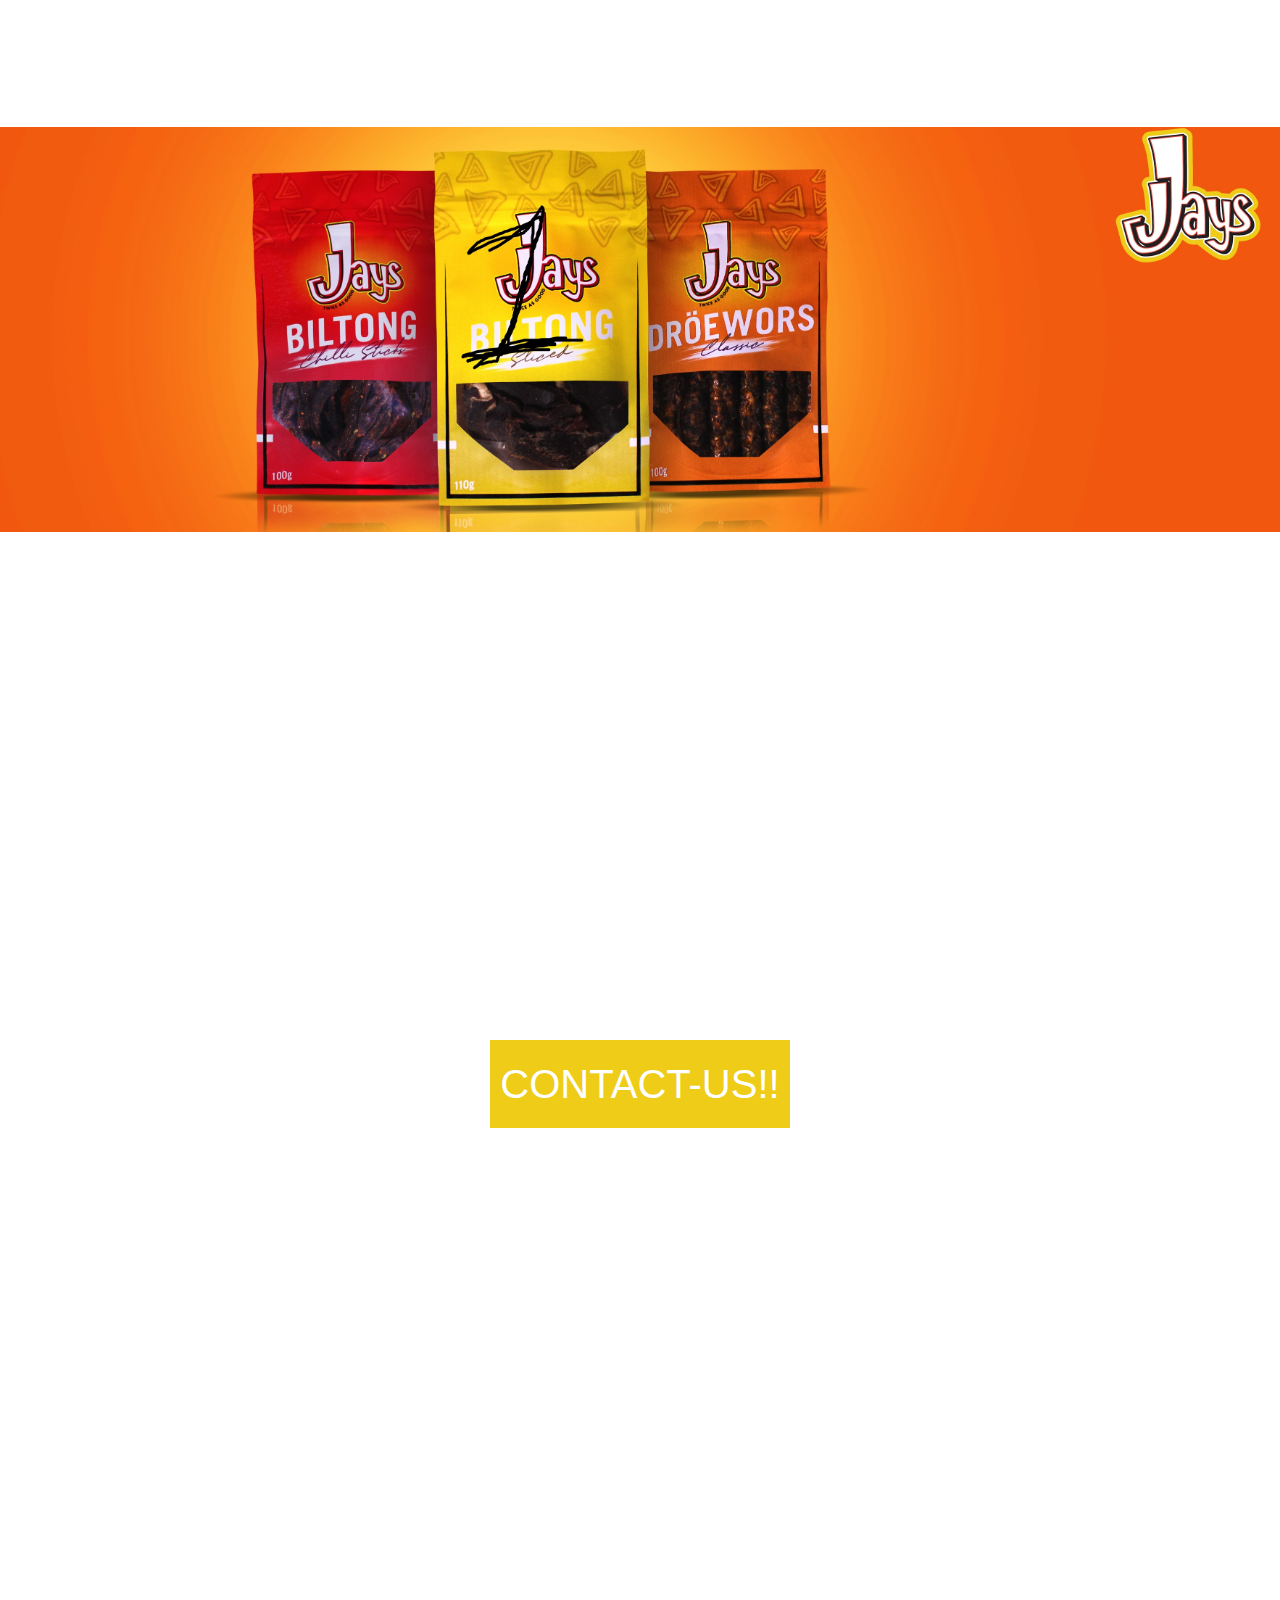
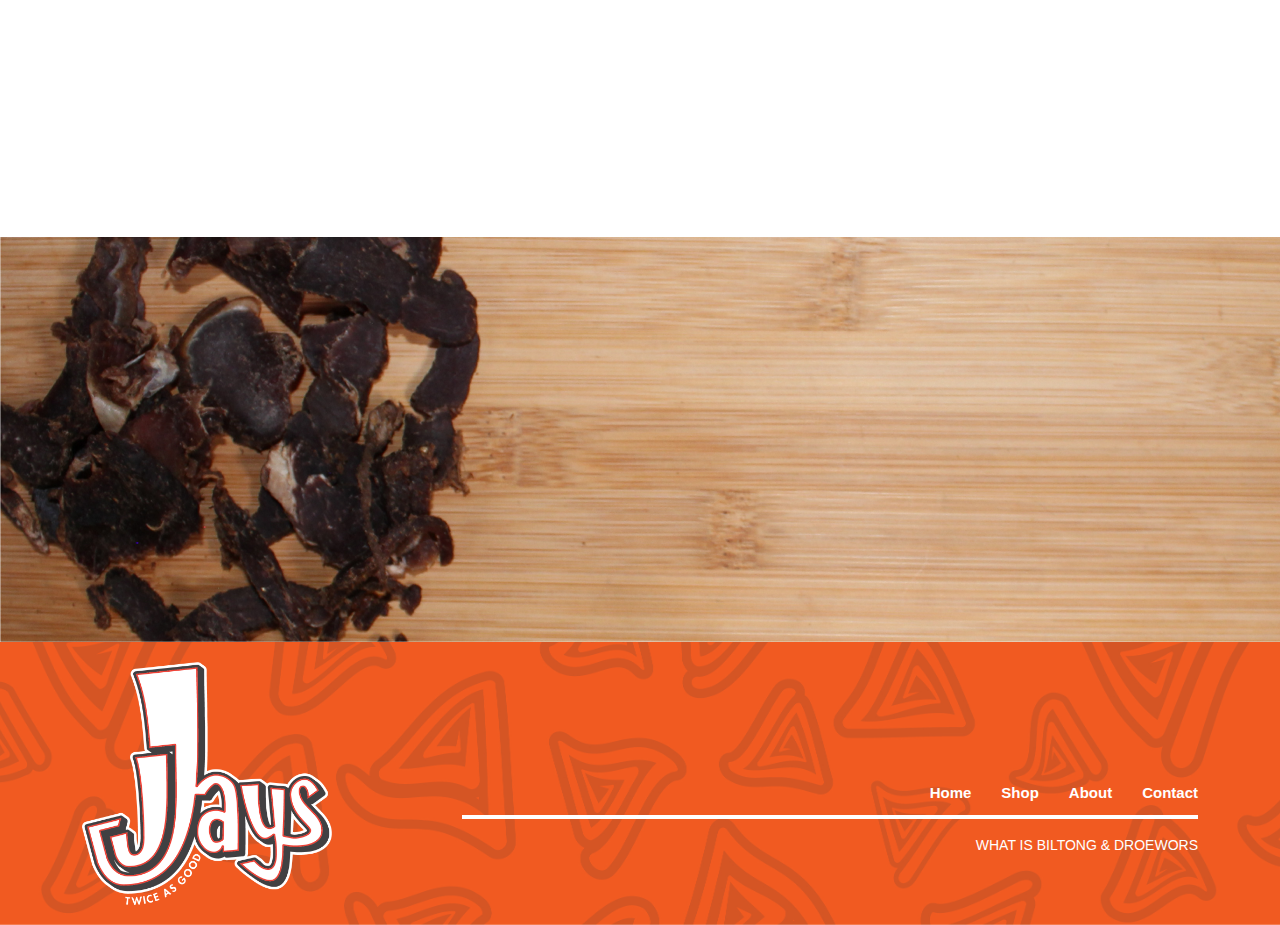
==== commit d5c1d59a: "nineth commit" ====
--- a/index.html
+++ b/index.html
@@ -211,25 +211,18 @@
 
   <!-- ADS SECTION -->
   <section>
-    <!-- Slider main container -->
-    <div class="swiper" data-aos="fade-up">
-      <!-- Additional required wrapper -->
-      <div class="swiper-wrapper">
-        <!-- Slides -->
-        <div class="swiper-slide" style="
-    background-image: url(assets/img/SLIDE-1.jpg); background-repeat: no-repeat; background-size: cover; background-position: center center;
-    "></div>
-        <!-- <div class="swiper-slide">AD 2</div>
-        <div class="swiper-slide">AD 3</div> -->
-      </div>
-      <div class="swiper-pagination"></div>
-
-      <!-- <div class="swiper-button-prev"></div>
-      <div class="swiper-button-next"></div> -->
-
+    <div class="ad-image" style="background: url(assets/img/SLIDE-1.jpg);
+  width: 100%;
+  /* height: auto; */
+  height: 45vh;
+  background-position: center;
+  background-size: cover;
+  background-repeat: no-repeat;">
     </div>
   </section>
   <!-- END ADS SECTION -->
+
+  
 
   <!-- ABOUT US SECTION -->
   <section class="bg-white" id="about" data-aos="fade-up">
--- a/assets/css/style.css
+++ b/assets/css/style.css
@@ -854,6 +854,9 @@
   .display2 {
     display: none;
   }
+  /* .ad-image {
+    background-size: cover;
+  } */
 
 }
 
@@ -925,6 +928,10 @@
   .display1 {
     display: none;
   }
+
+  /* .ad-image {
+    background-size: contain;
+  } */
 }
 
 .button-shop {
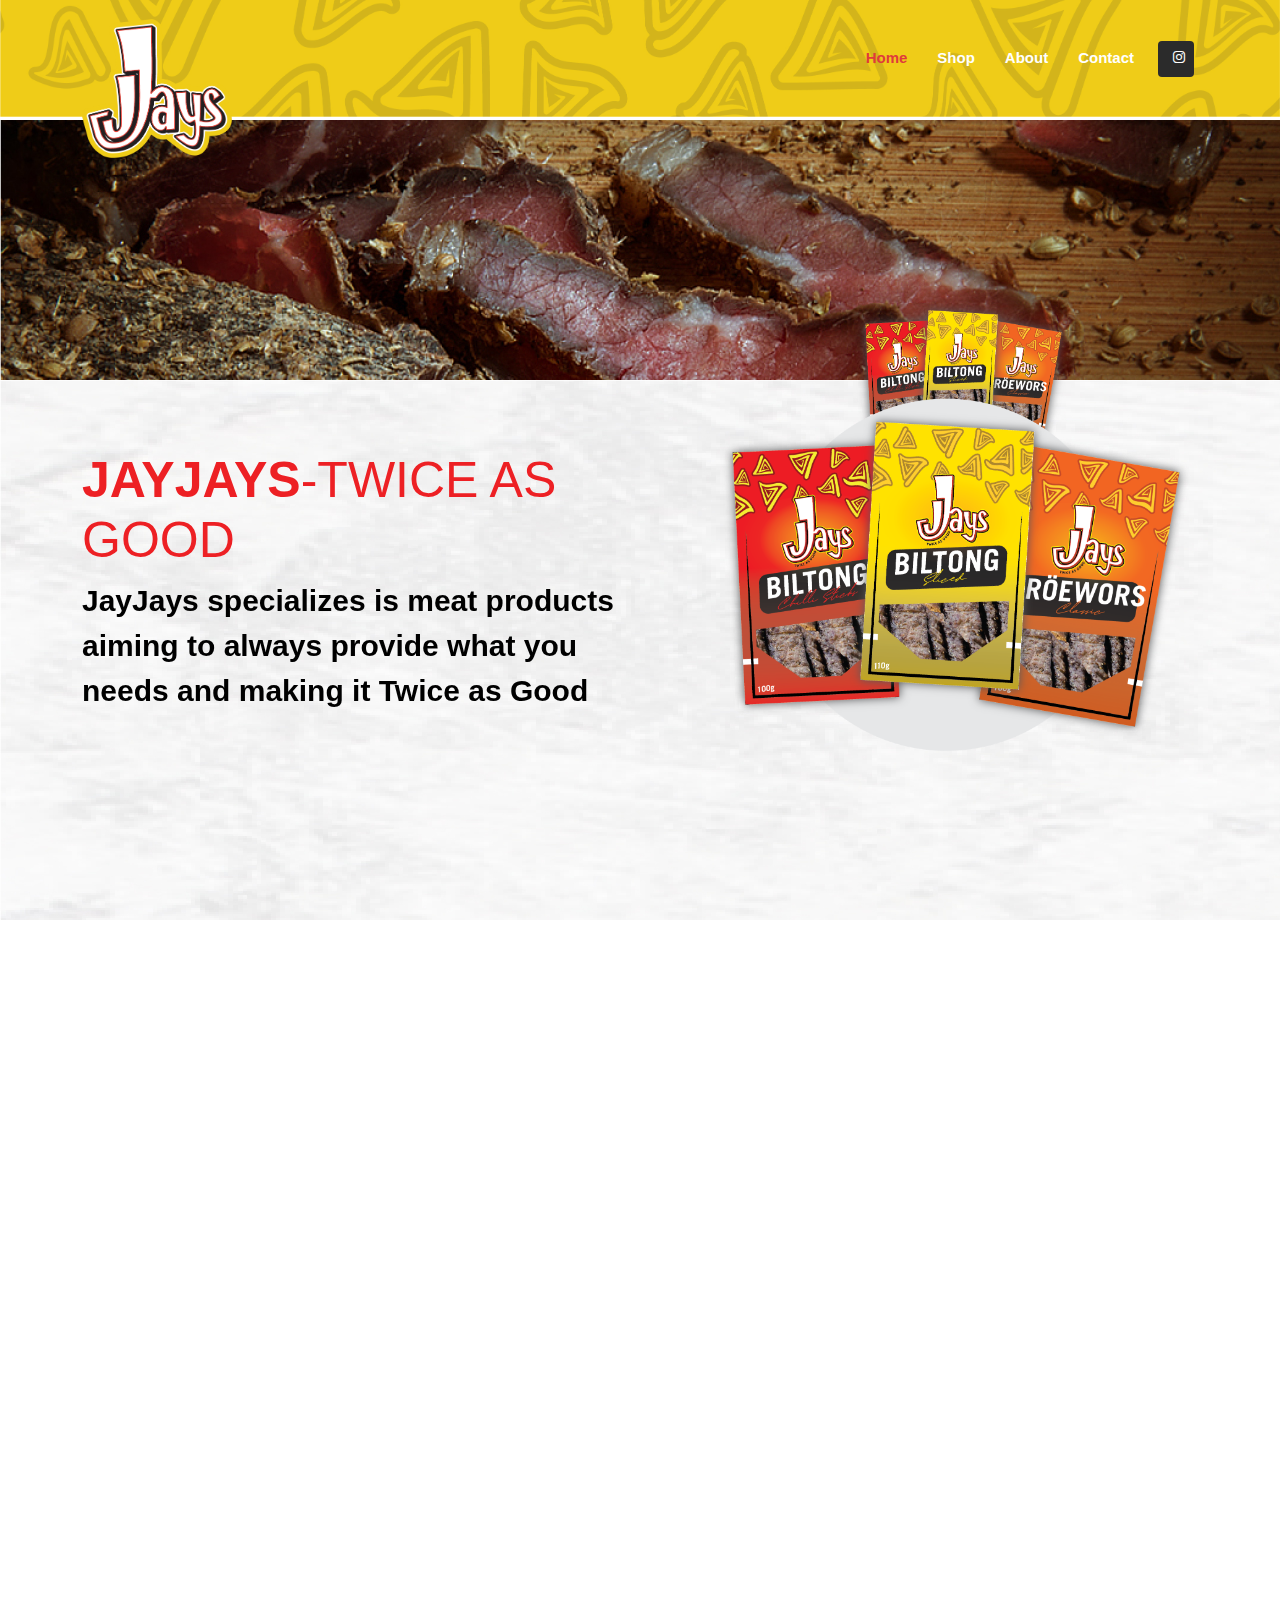
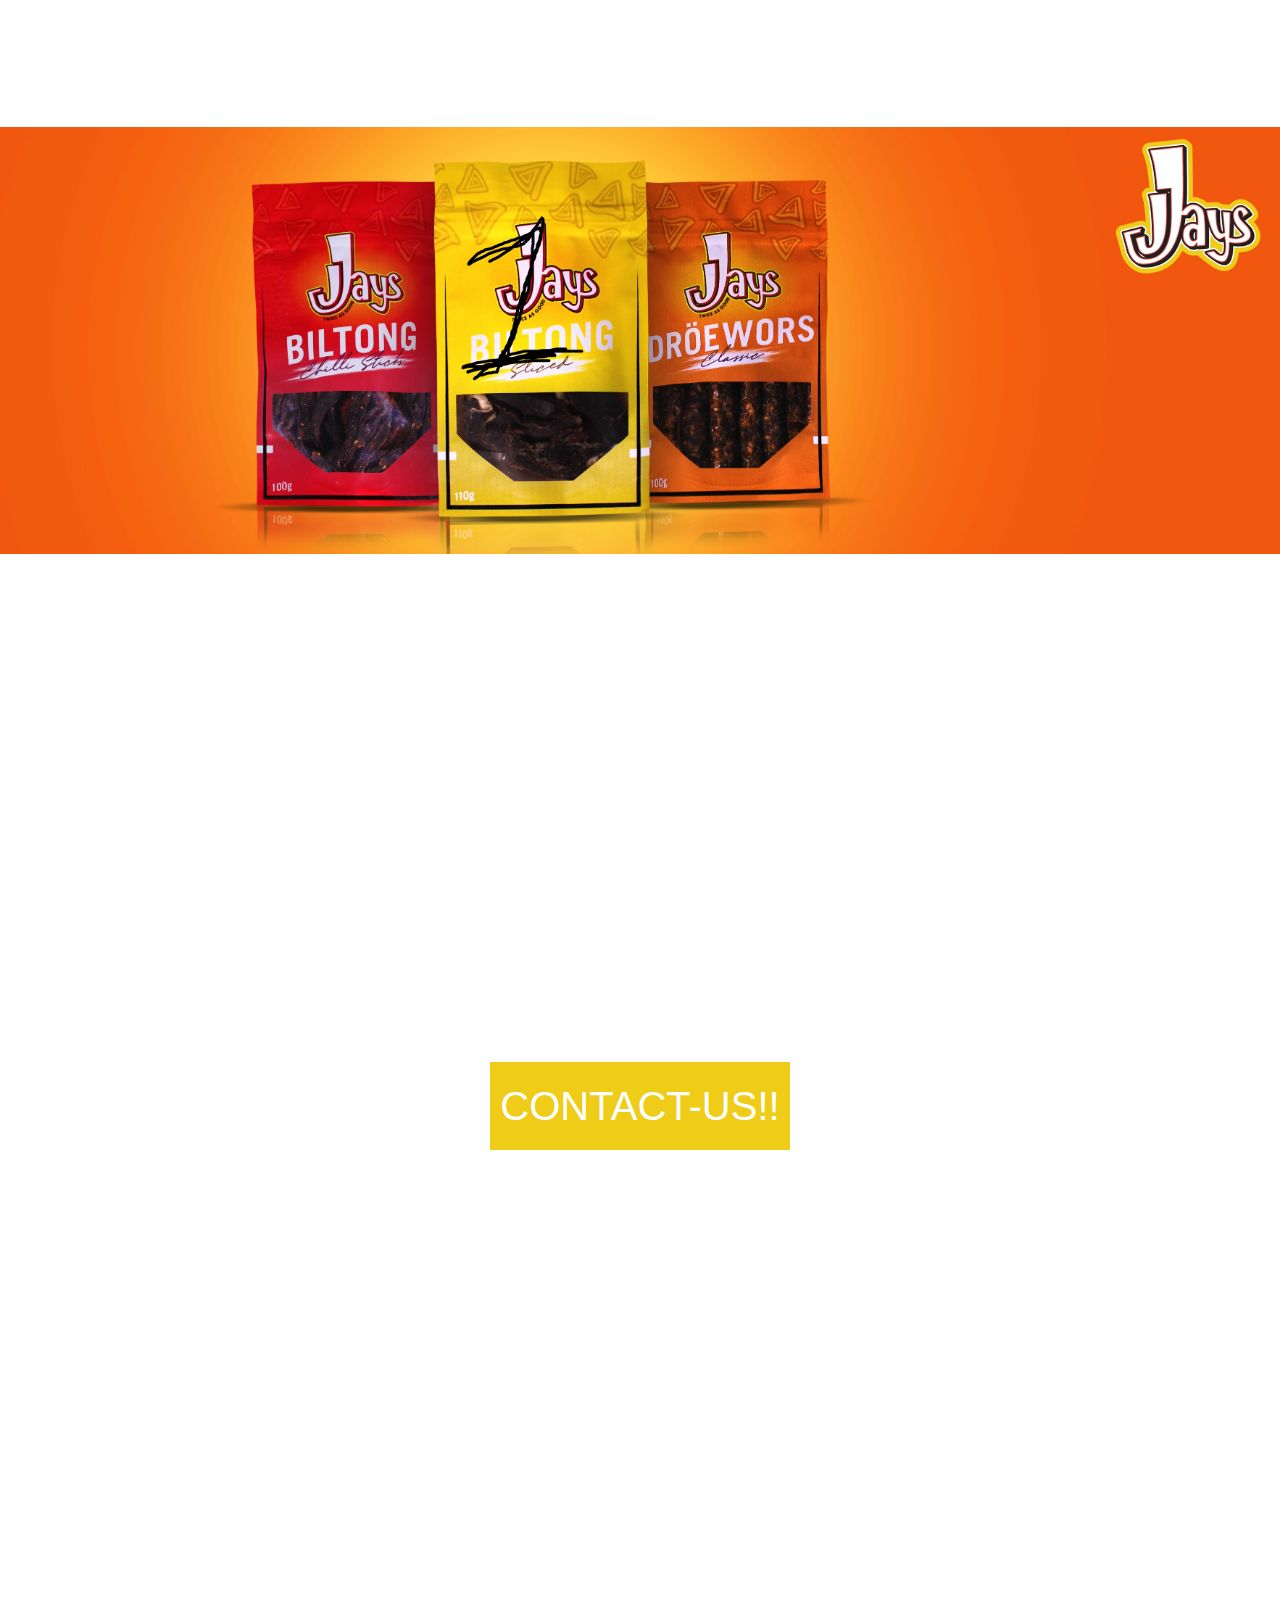
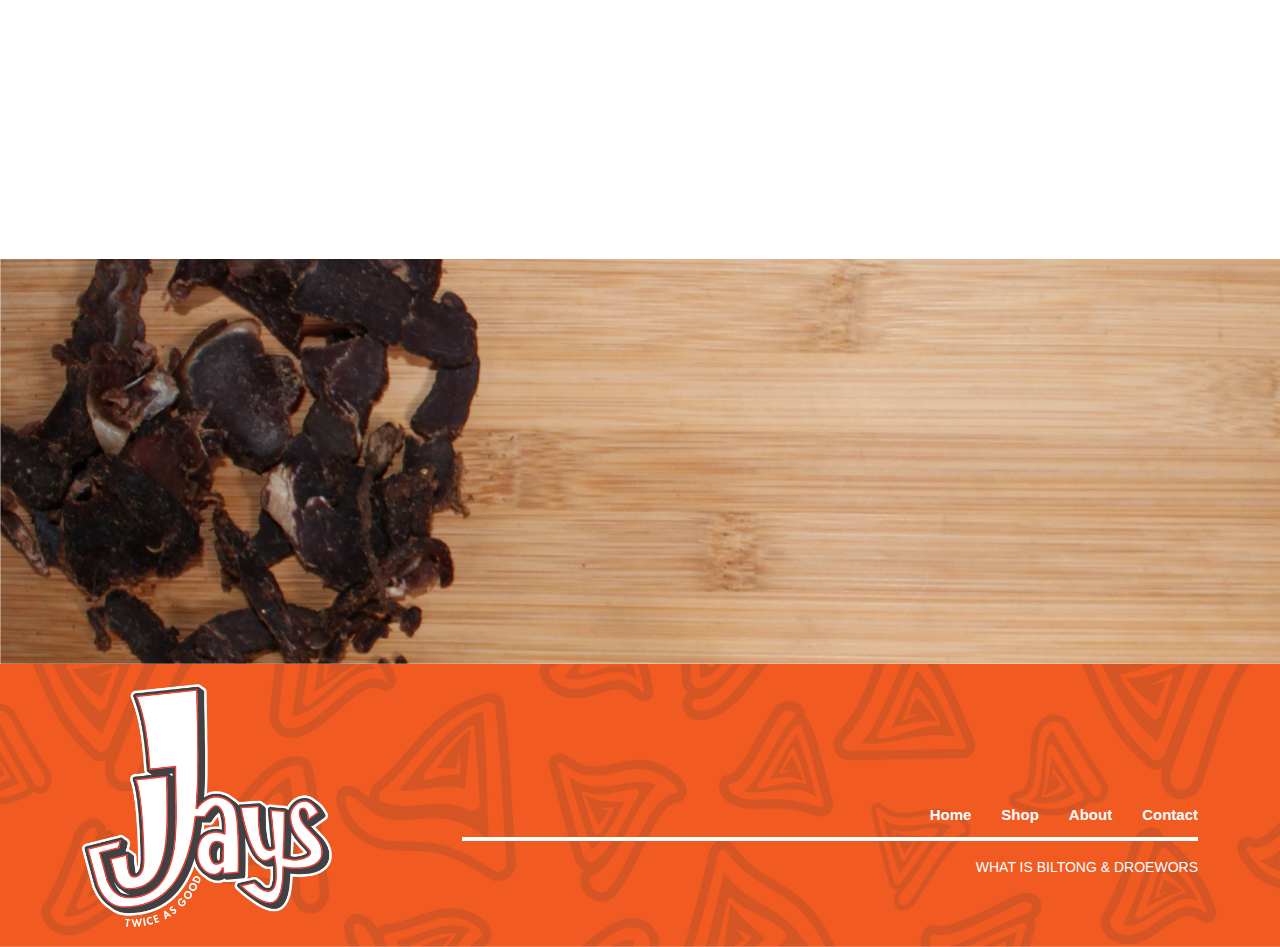
==== commit 9594f798: "tenth commit" ====
--- a/index.html
+++ b/index.html
@@ -211,15 +211,9 @@
 
   <!-- ADS SECTION -->
   <section>
-    <div class="ad-image" style="background: url(assets/img/SLIDE-1.jpg);
-  width: 100%;
-  /* height: auto; */
-  height: 45vh;
-  background-position: center;
-  background-size: cover;
-  background-repeat: no-repeat;">
-    </div>
+    <img style="width: 100%" src="assets/img/SLIDE-1.jpg" />
   </section>
+  
   <!-- END ADS SECTION -->
 
   
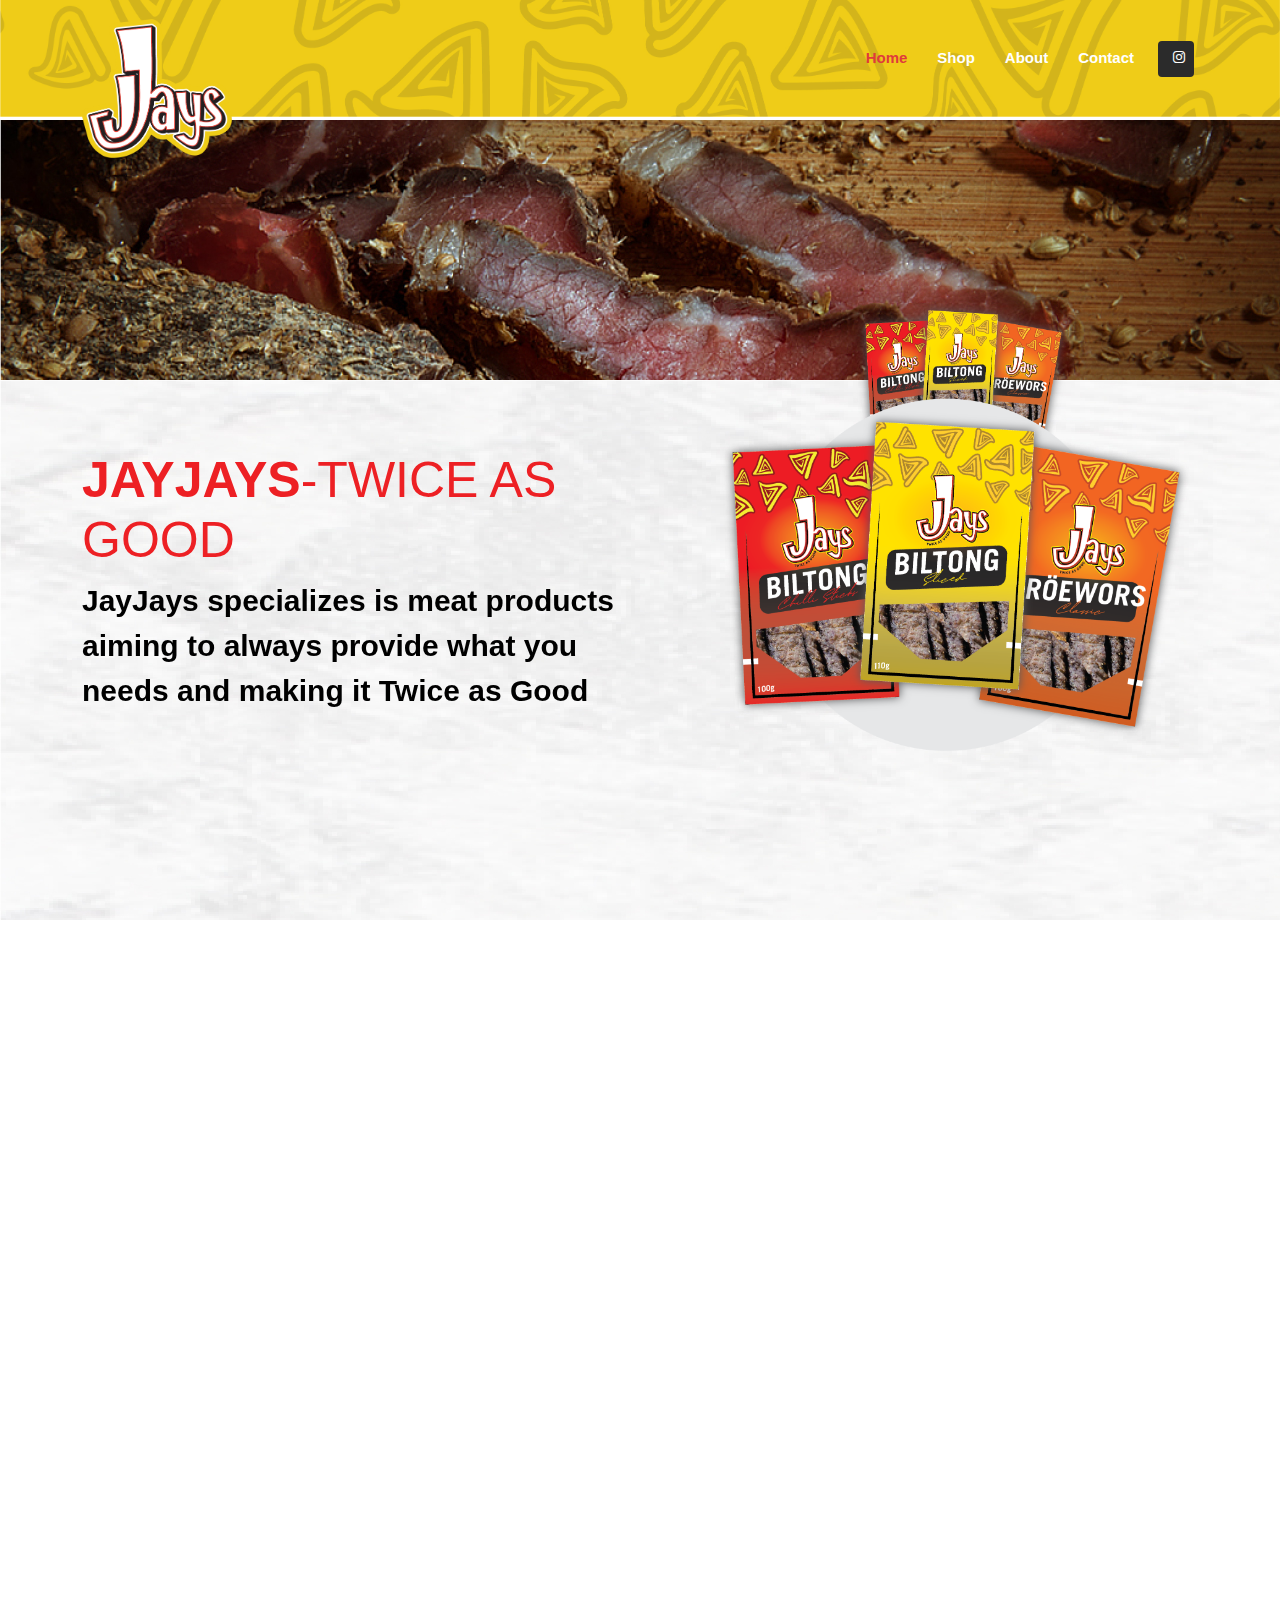
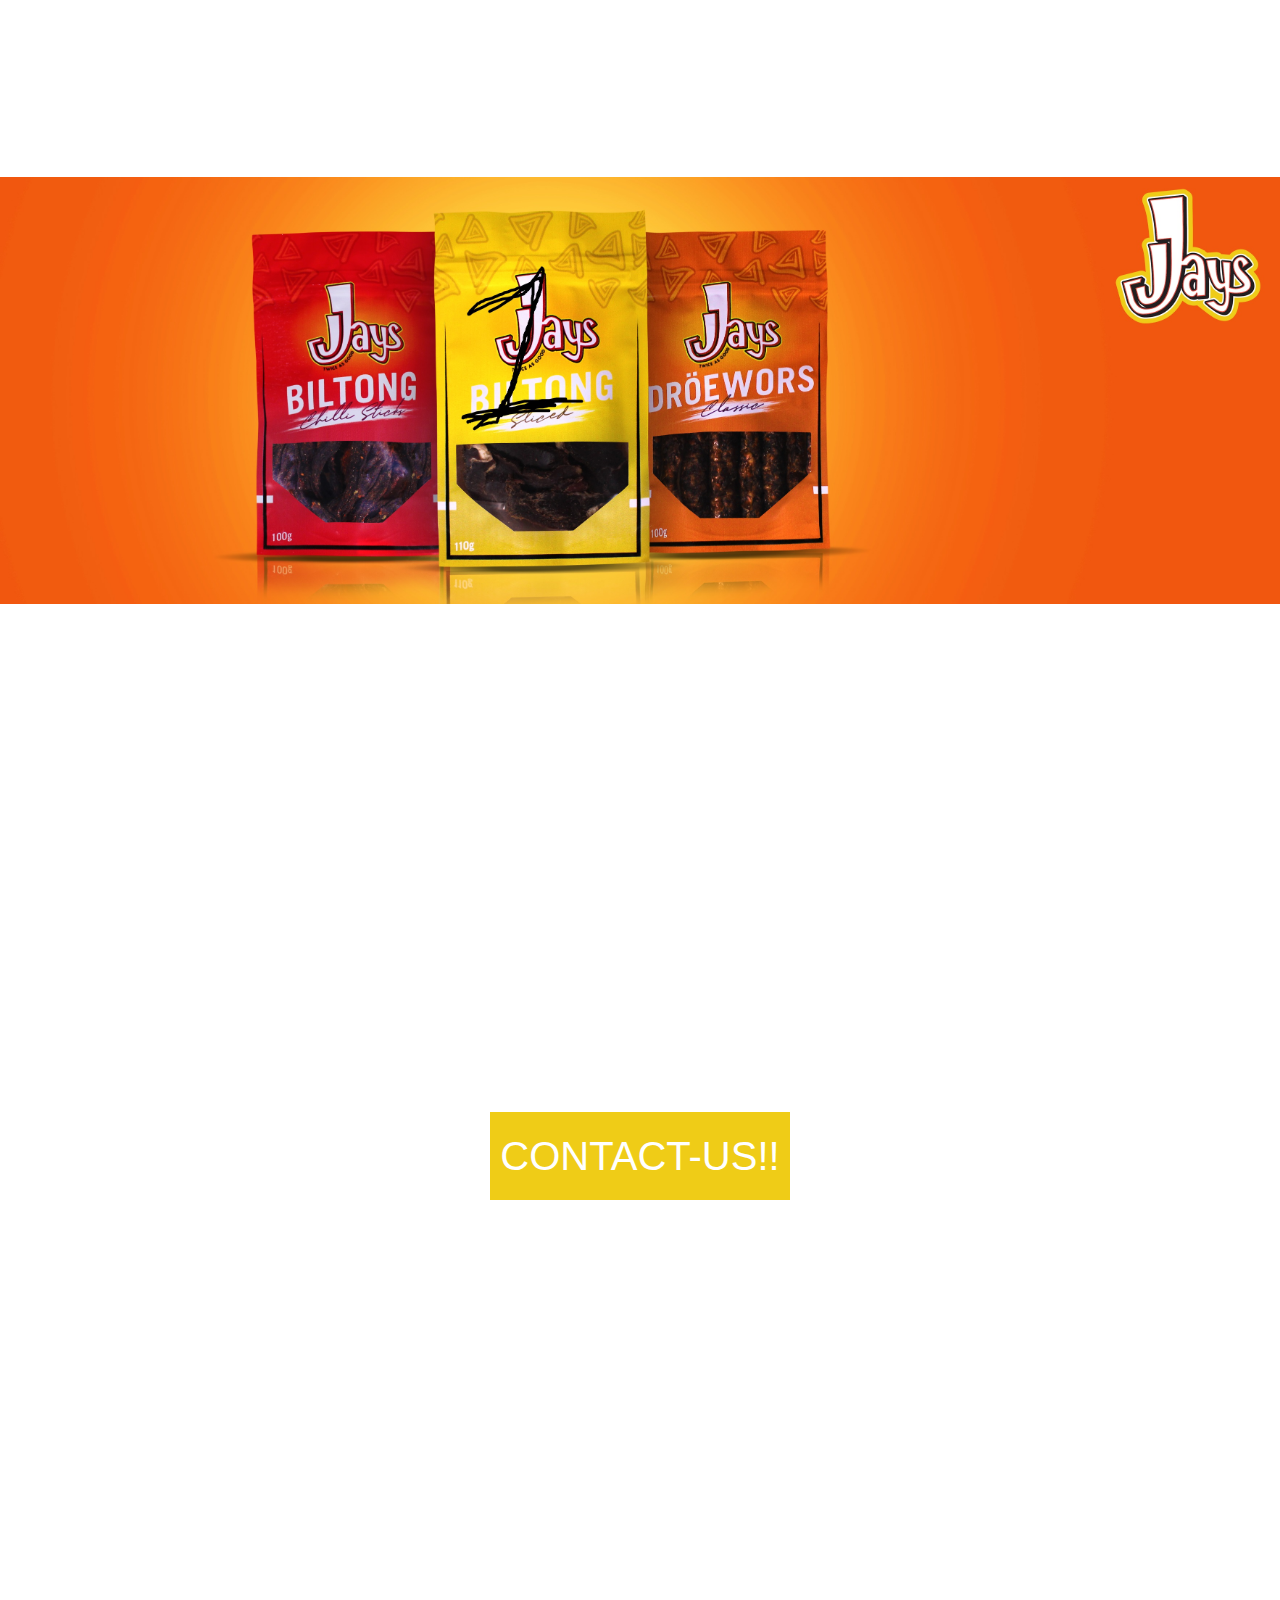
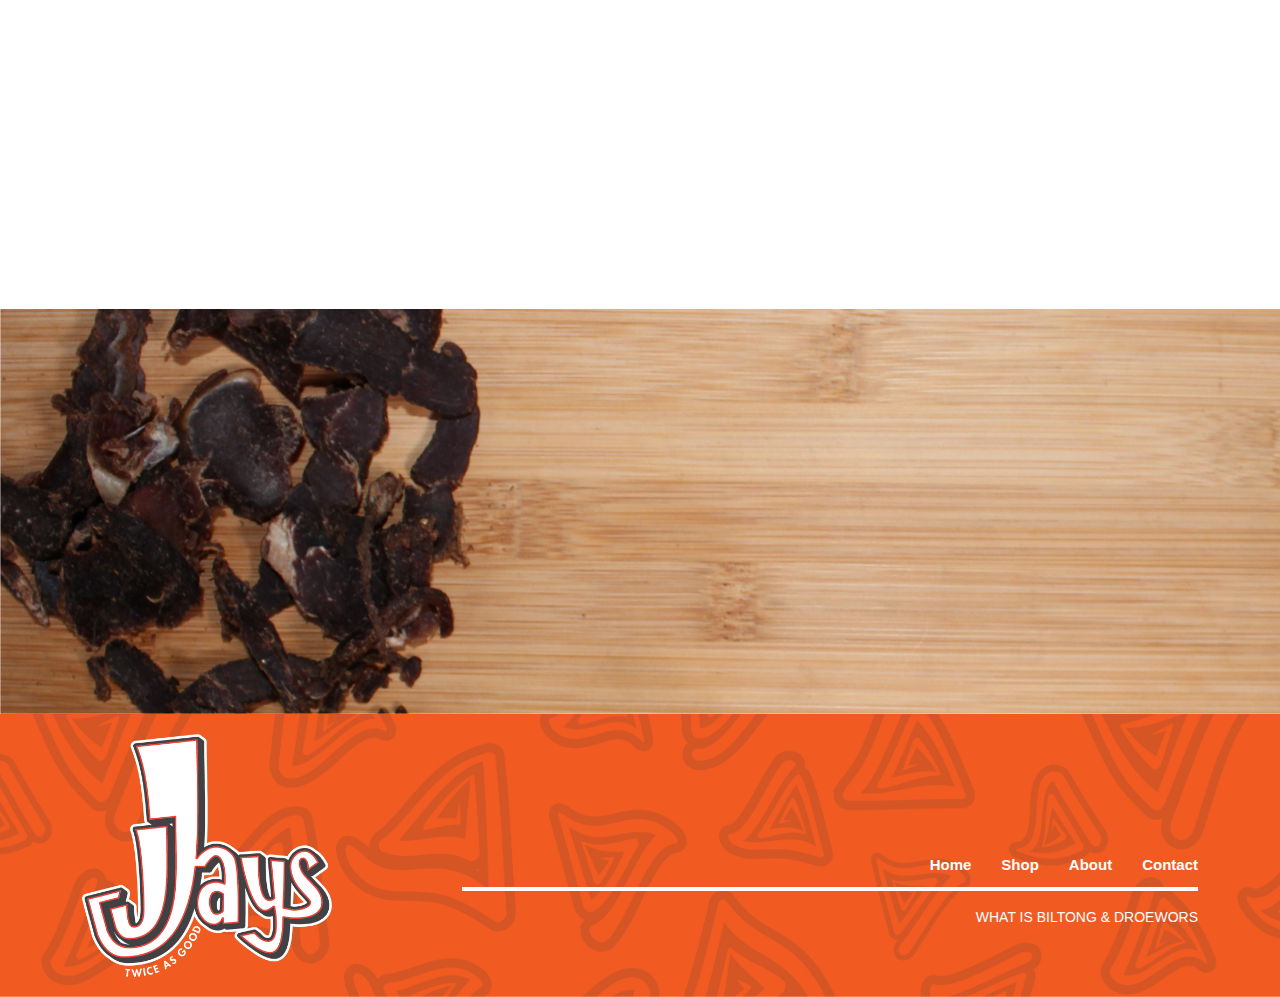
==== commit 757f4eb1: "11th commit" ====
--- a/index.html
+++ b/index.html
@@ -210,7 +210,7 @@
 
 
   <!-- ADS SECTION -->
-  <section>
+  <section style="margin-top: 50px;">
     <img style="width: 100%" src="assets/img/SLIDE-1.jpg" />
   </section>
   
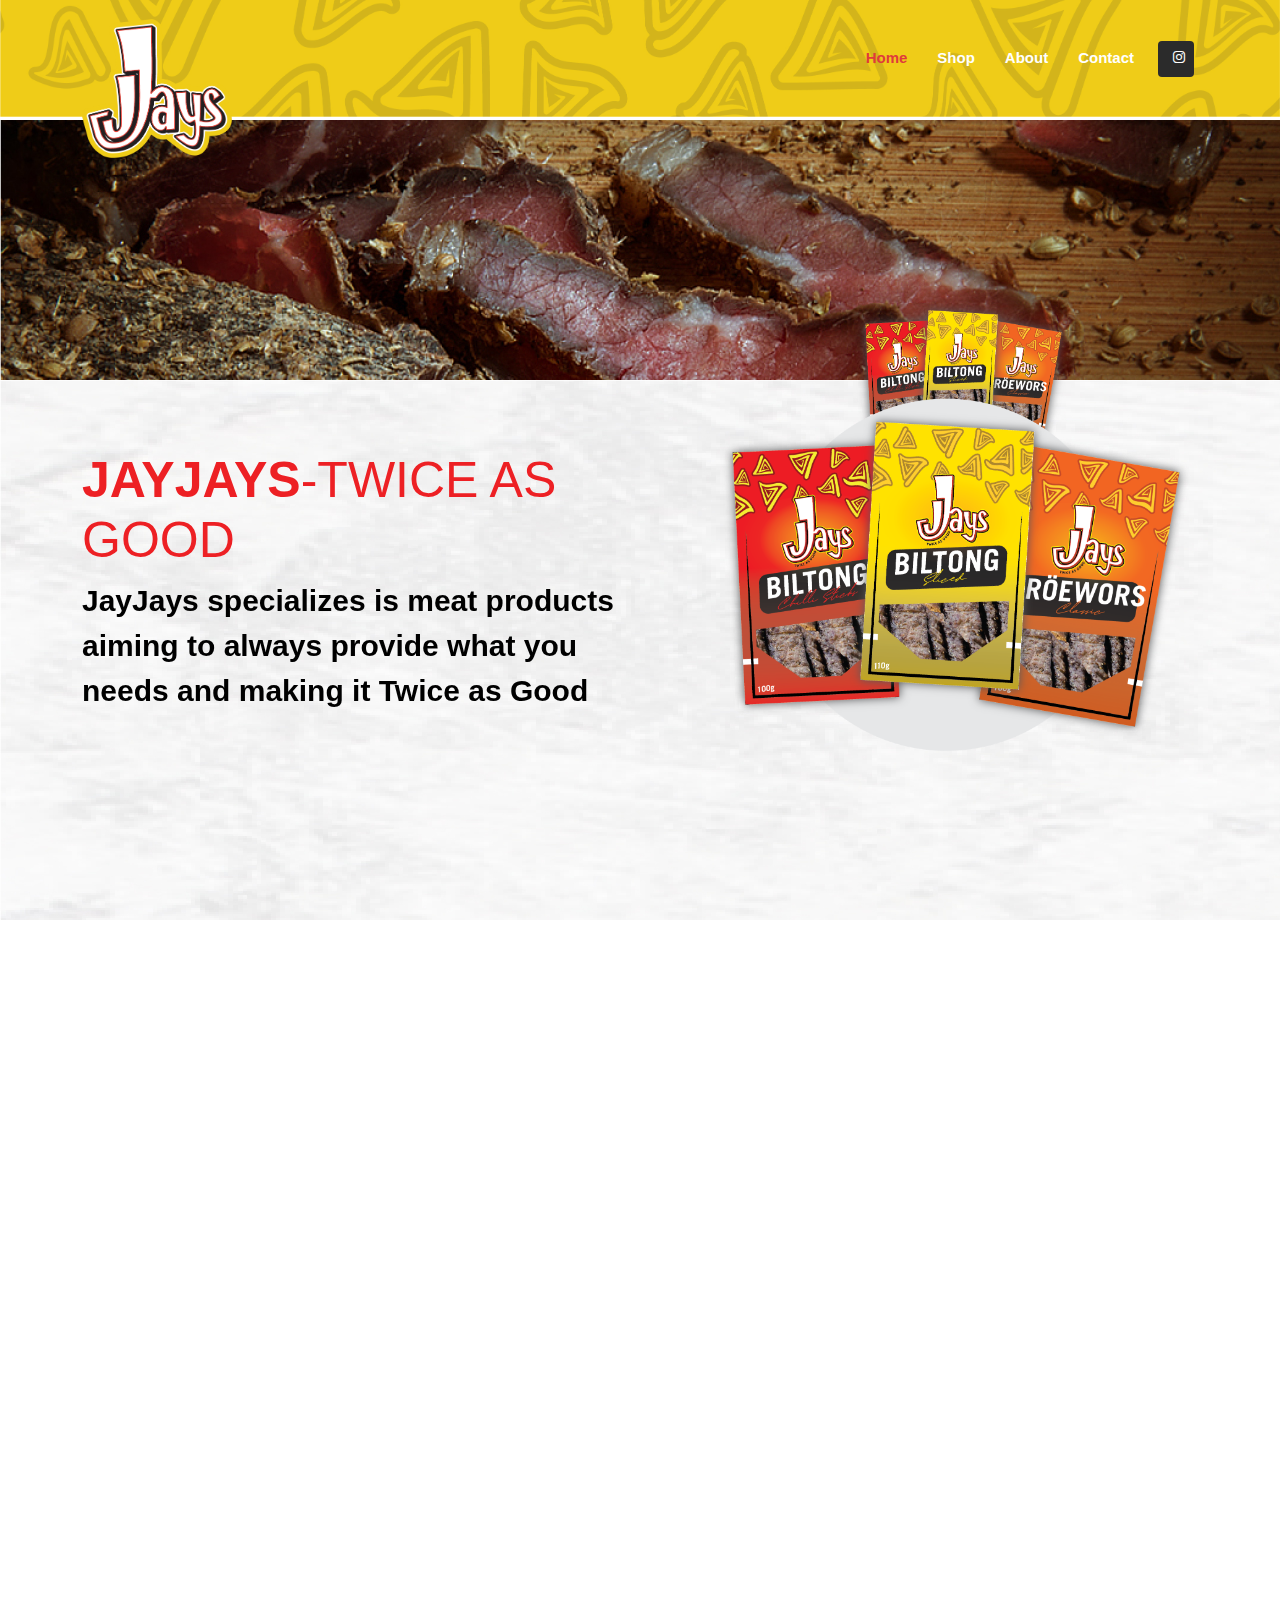
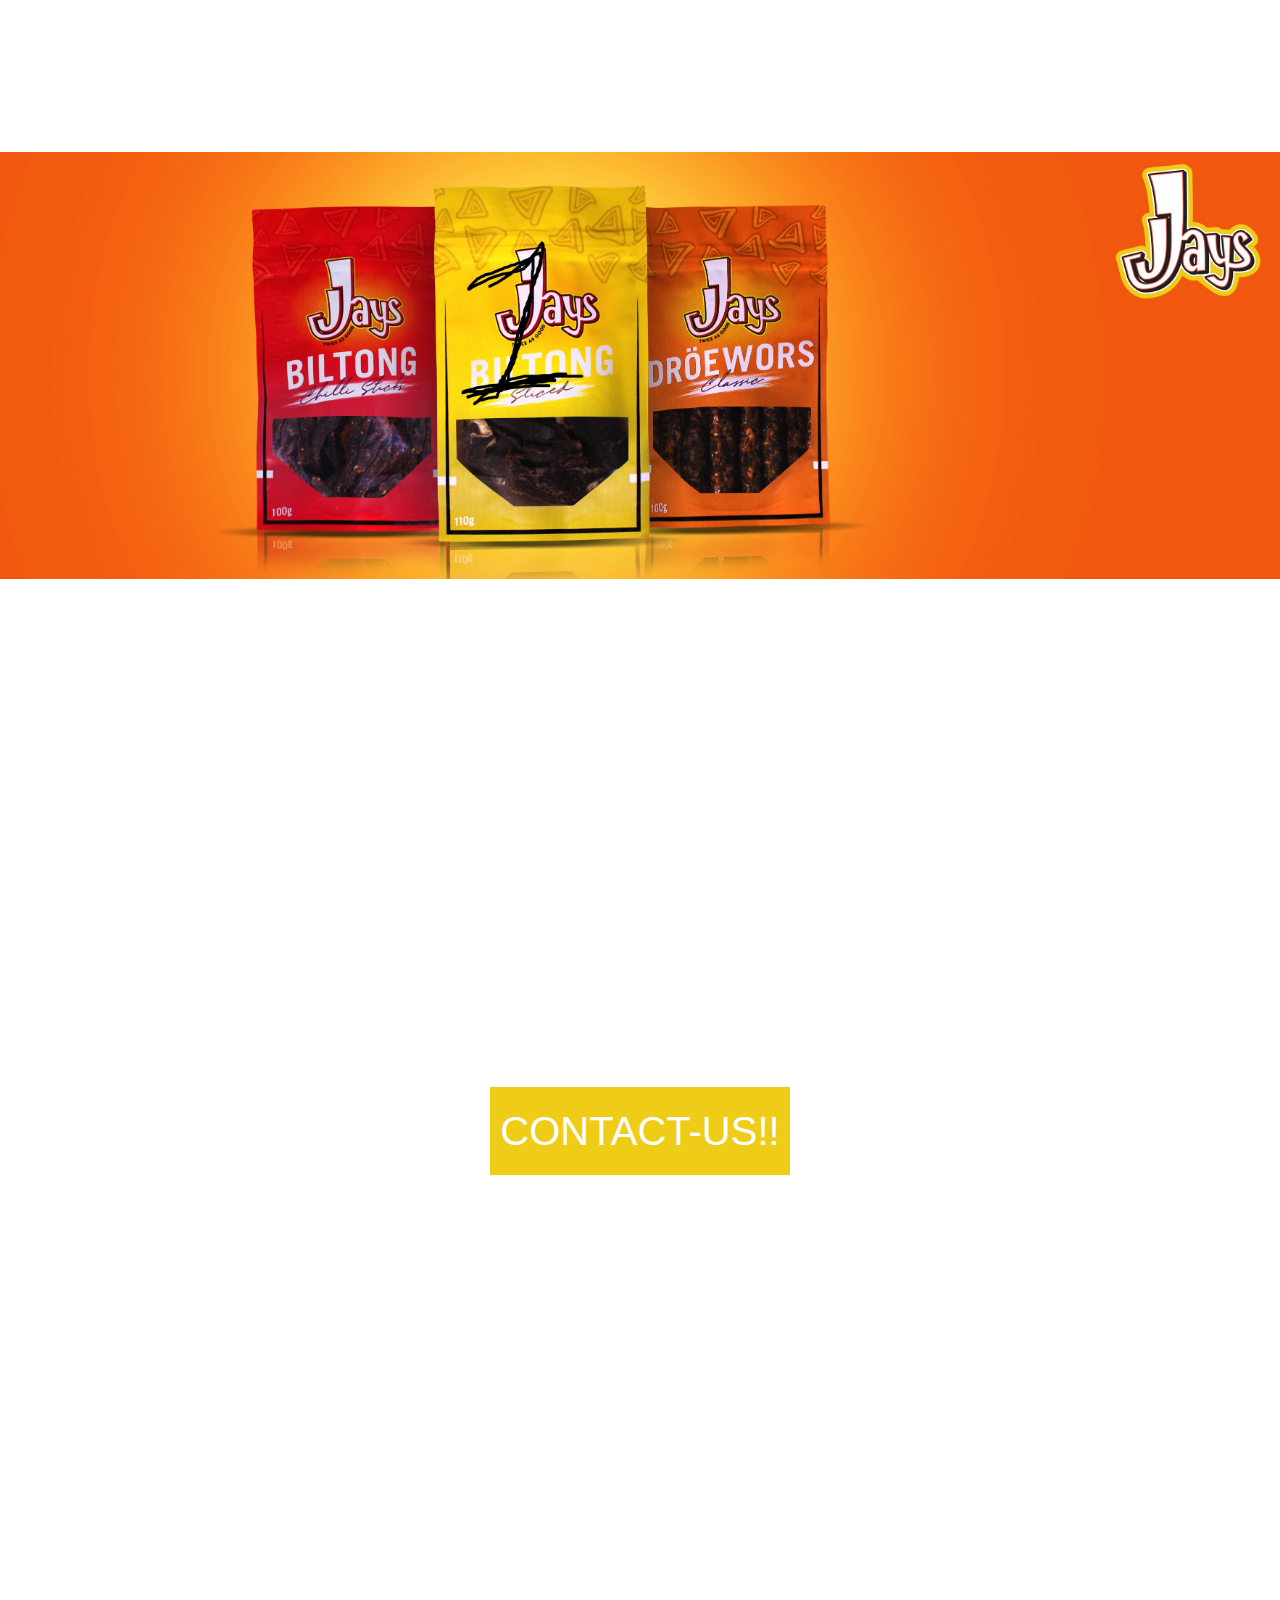
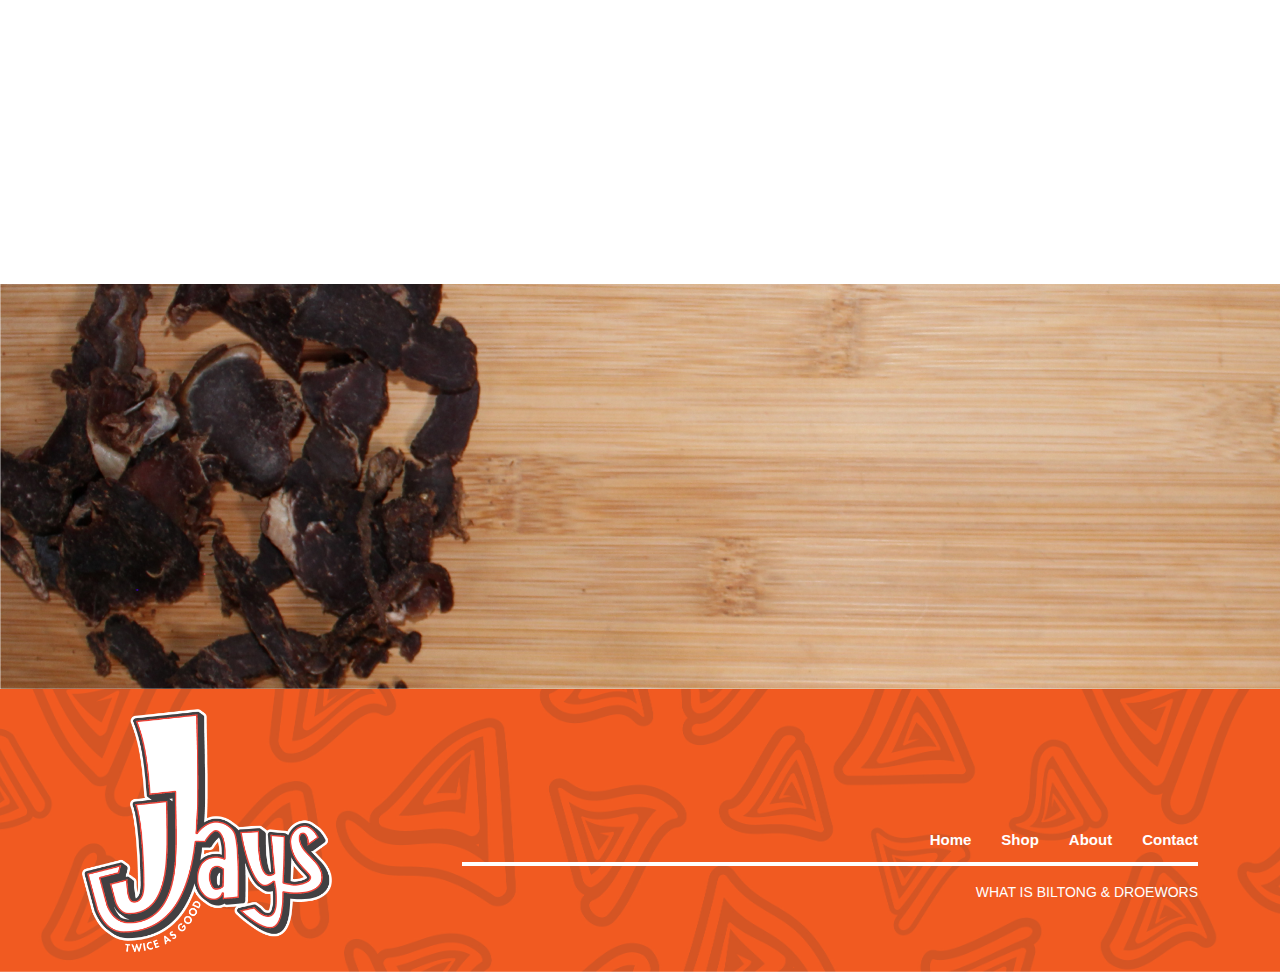
==== commit 965f5a97: "12th commit" ====
--- a/index.html
+++ b/index.html
@@ -210,7 +210,7 @@
 
 
   <!-- ADS SECTION -->
-  <section style="margin-top: 50px;">
+  <section style="margin-top: 25px;">
     <img style="width: 100%" src="assets/img/SLIDE-1.jpg" />
   </section>
   
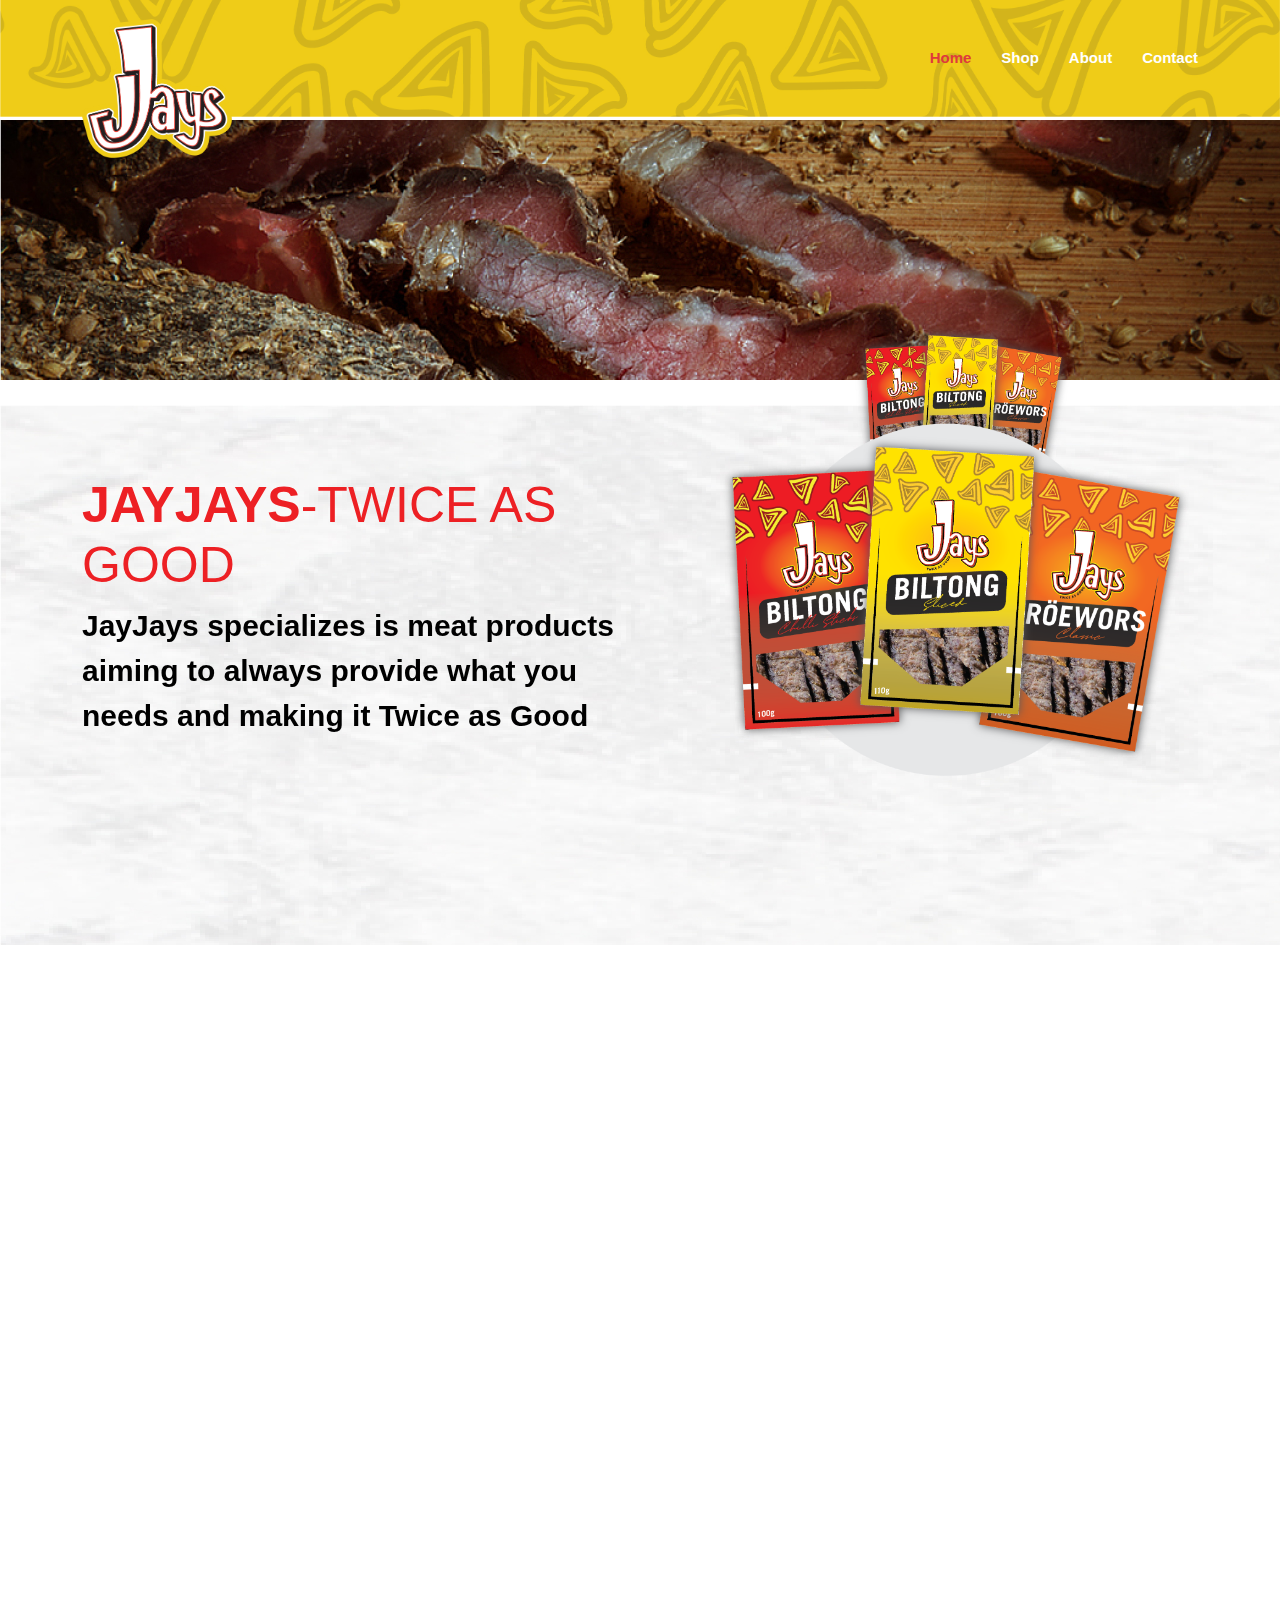
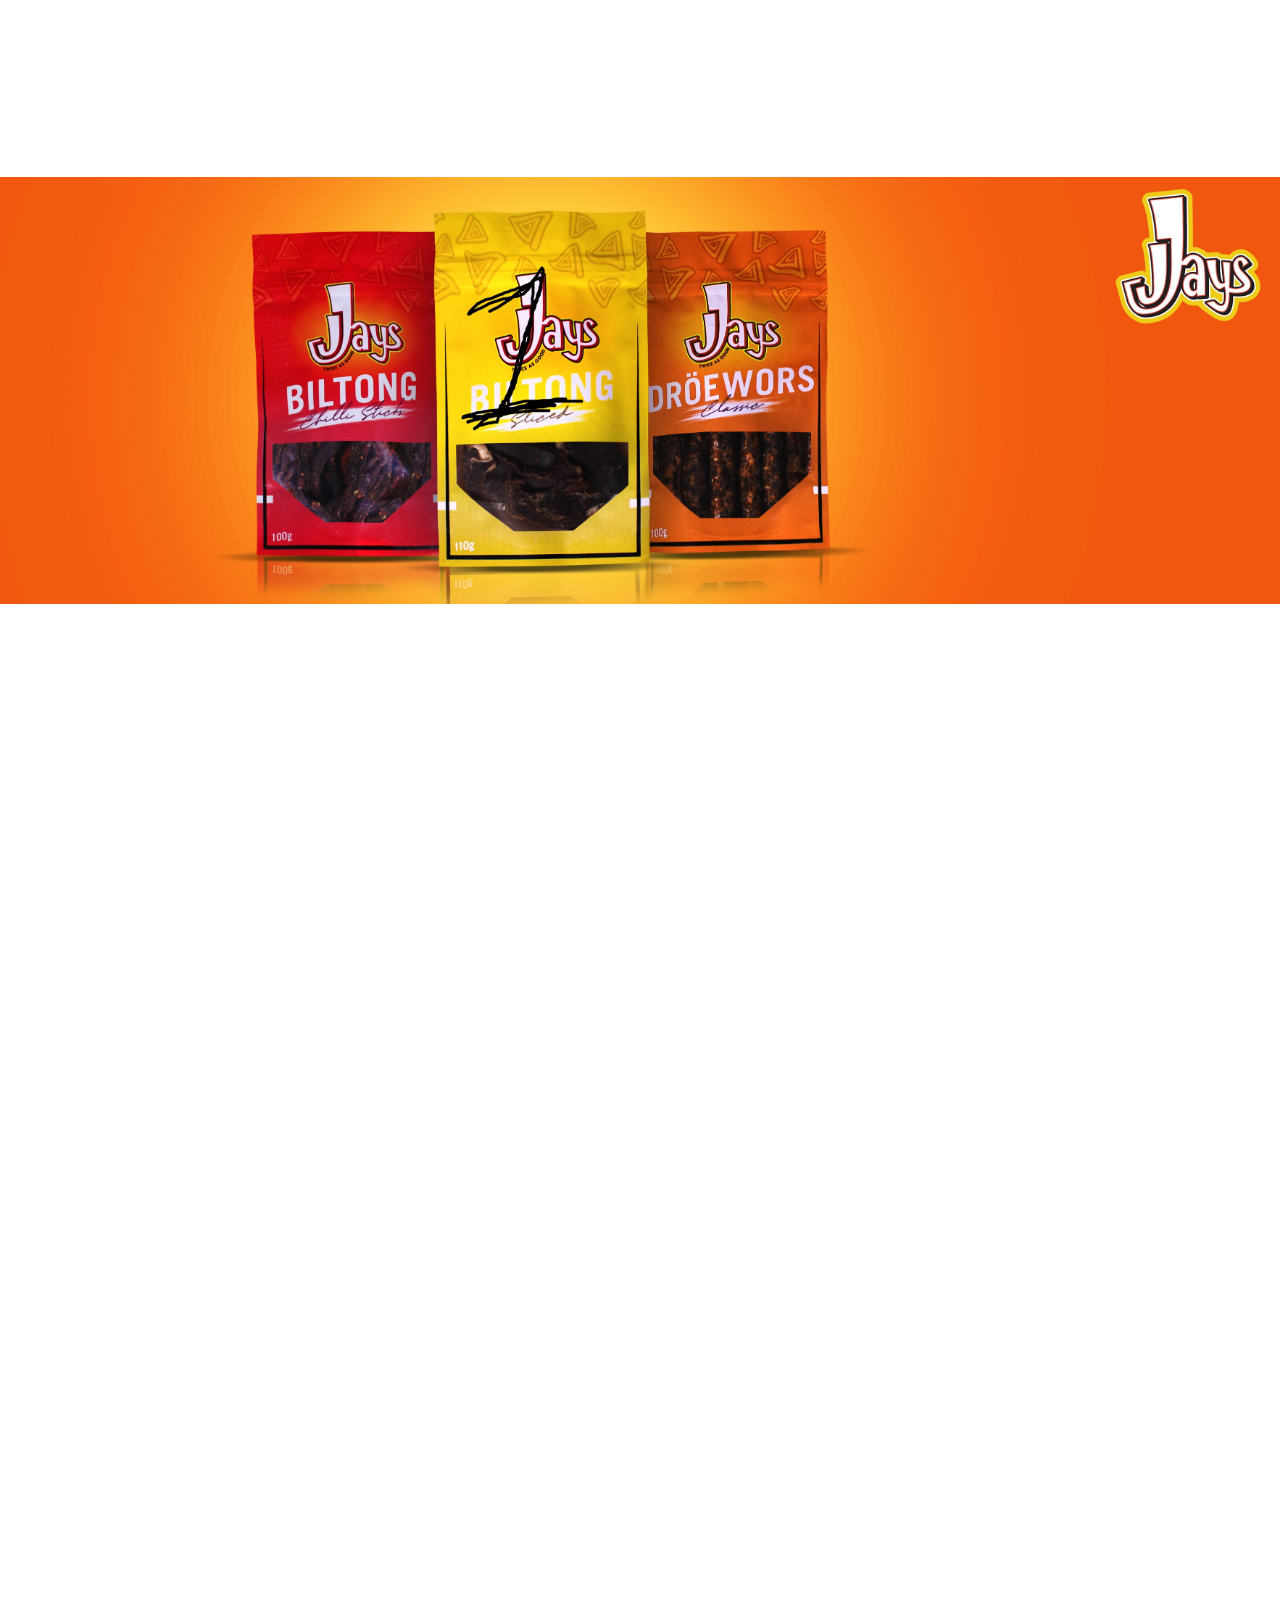
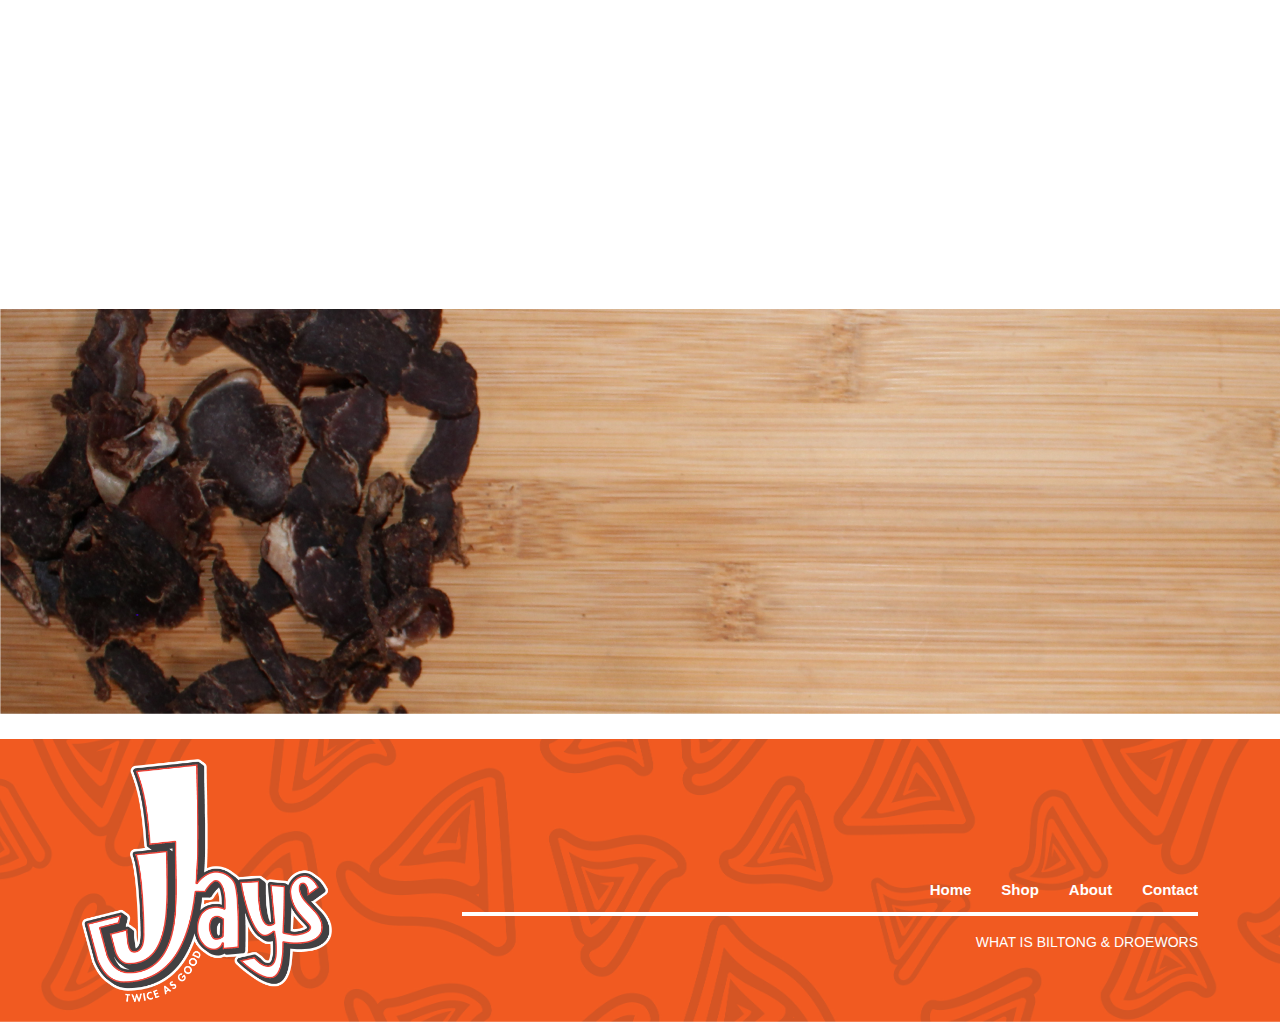
==== commit 56d9fd8b: "13th commit" ====
--- a/index.html
+++ b/index.html
@@ -47,9 +47,6 @@
           <li><a class="nav-link scrollto" href="#shop">Shop</a></li>
           <li><a class="nav-link scrollto" href="#about">About</a></li>
           <li><a class="nav-link scrollto" href="#contact">Contact</a></li>
-          <span class="social-links text-center text-md-end pt-3 pt-md-0 ms-4">
-            <li><a href="#" class="instagram"><i class="bx bxl-instagram fs-6"></i></a></li>
-          </span>
         </ul>
         <i class="bi bi-list mobile-nav-toggle text-white"></i>
       </nav><!-- .navbar -->
@@ -61,7 +58,7 @@
   <!-- HERO SECTION -->
   <section style="margin-top: 50px" id="home">
 
-    <div class="biltong-hero" style="background: url(assets/img/UNDER.jpg);">
+    <div class="biltong-hero" style="background: url(assets/img/UNDER.jpg); margin-bottom: 25px">
     </div>
     <div style="background: url('assets/img/WHITE-MARRBLE.jpg');" class="marrble">
       <div class="container" data-aos="fade-up">
@@ -241,14 +238,12 @@
 
 
     <!-- ======= Contact Section ======= -->
-    <section id="contact" class="contact">
-
+    <section id="contact" class="contact" data-aos="fade-up">
       <center>
         <h1 style="color: #fff; background-color: #EFCC17; width: 300px; padding: 20px 0px; margin-top: 100px;">
           CONTACT-US!!</h1>
       </center>
-     
-      <div class="container" data-aos="fade-up">
+      <div class="container" >
 
         <div class="section-title mt-5">
           <!-- <h2>Contact</h2> -->
@@ -321,7 +316,9 @@
     height: 45vh;
     background-position: left;
     background-size: cover;
-    background-repeat: no-repeat;">
+    background-repeat: no-repeat;
+    margin-bottom: 25px;
+    ">
       </div>
     </section>
 
